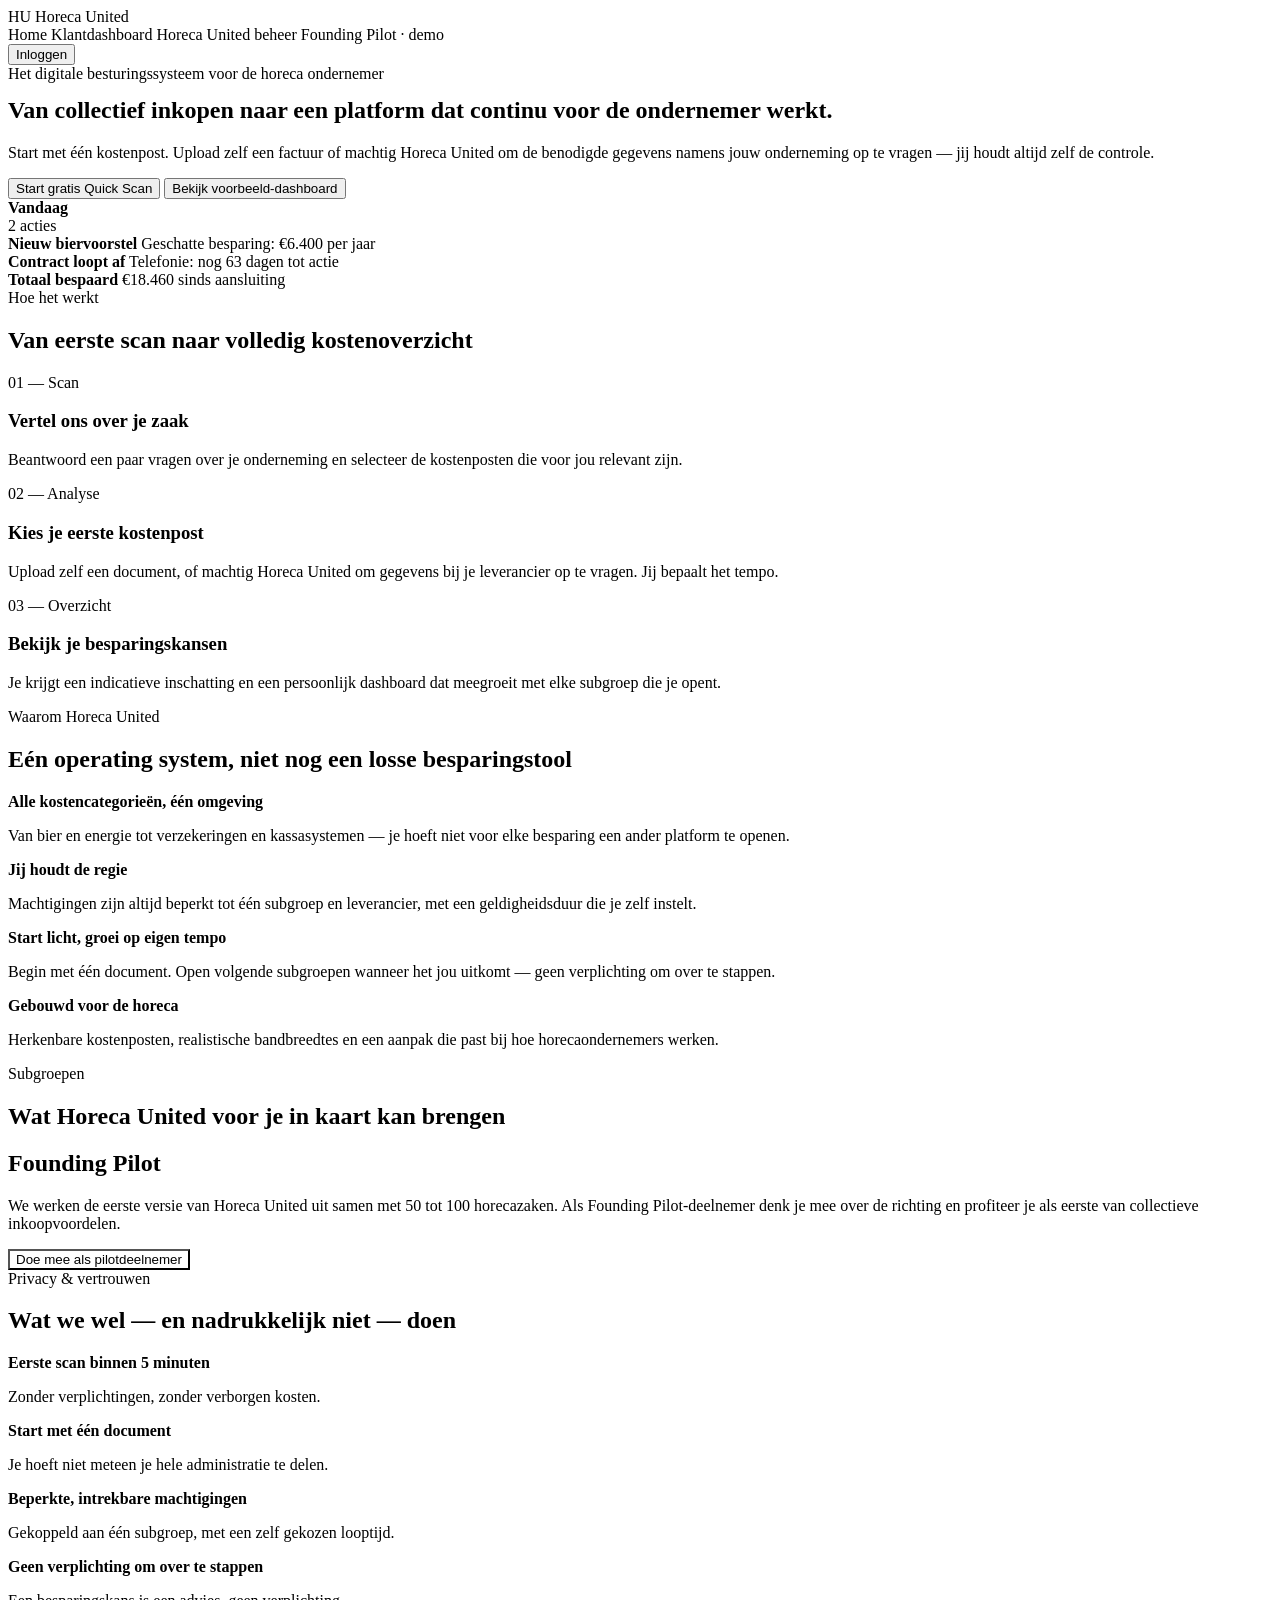
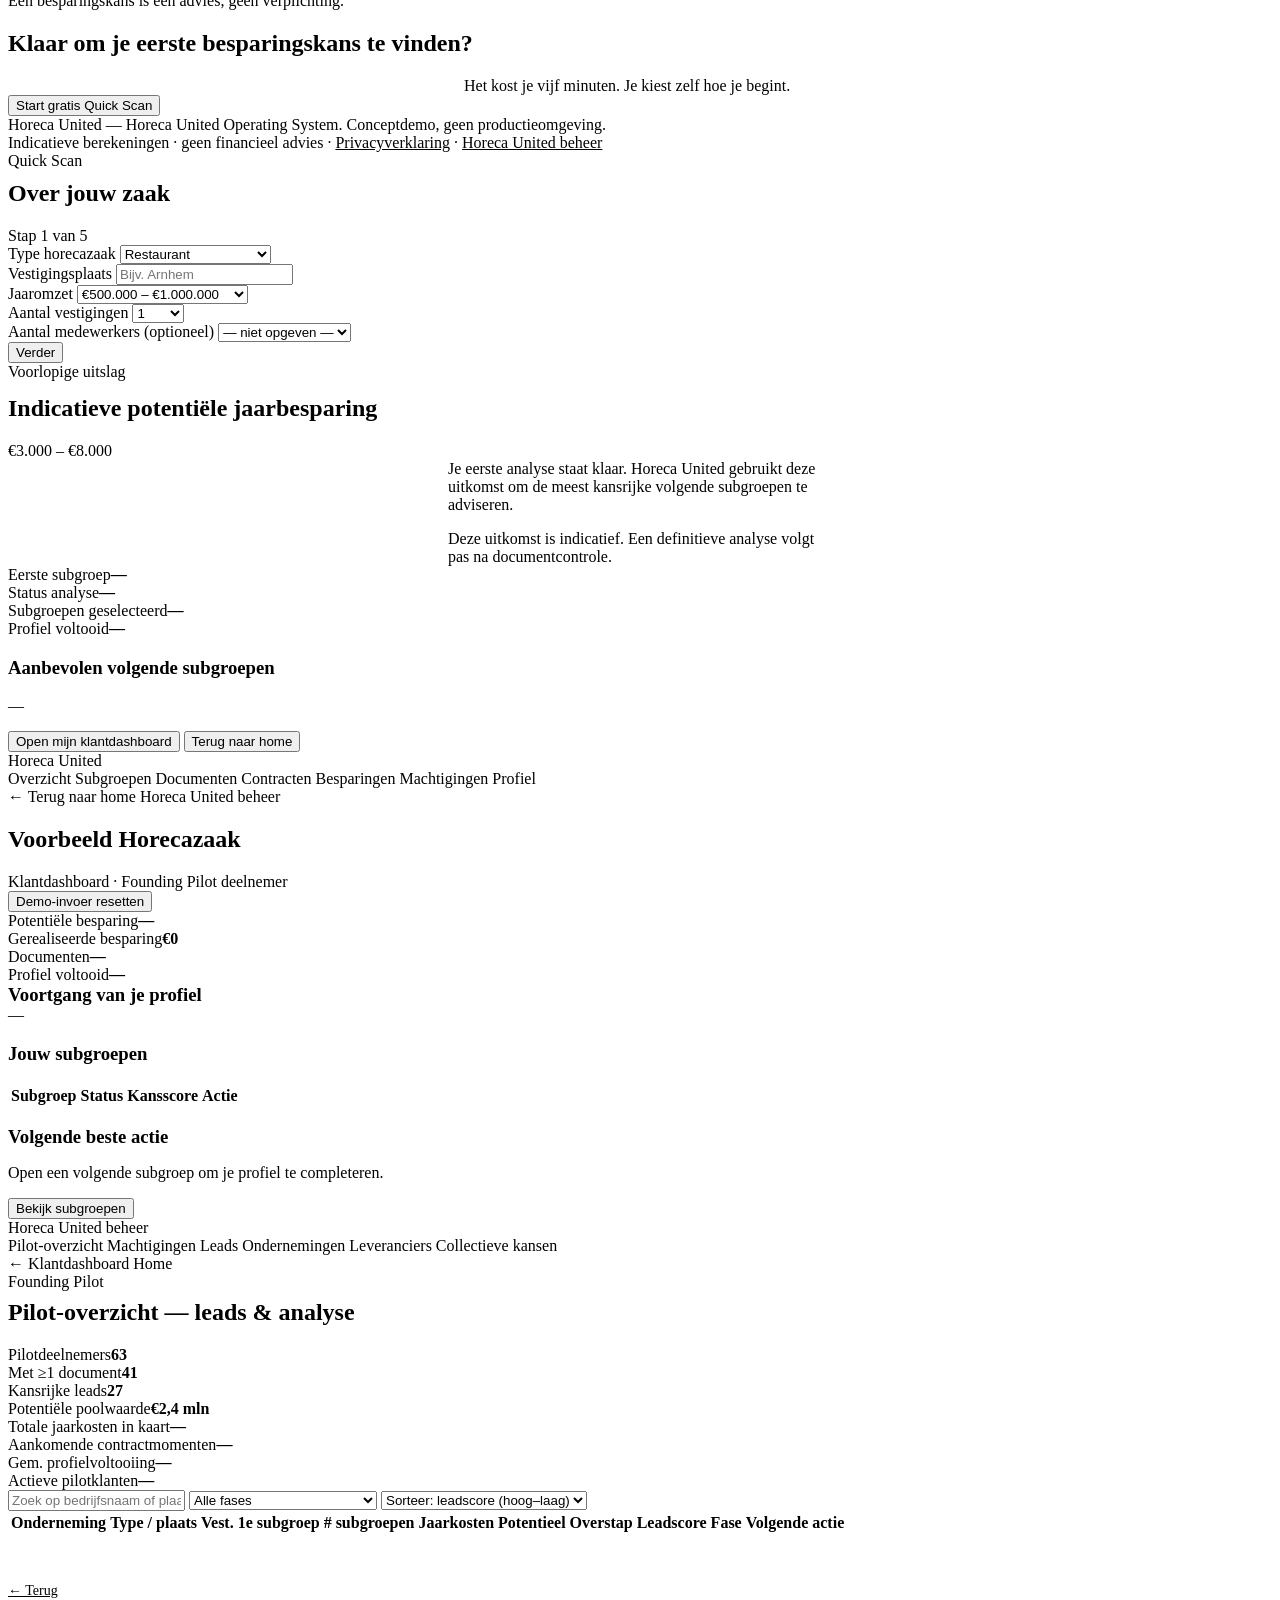
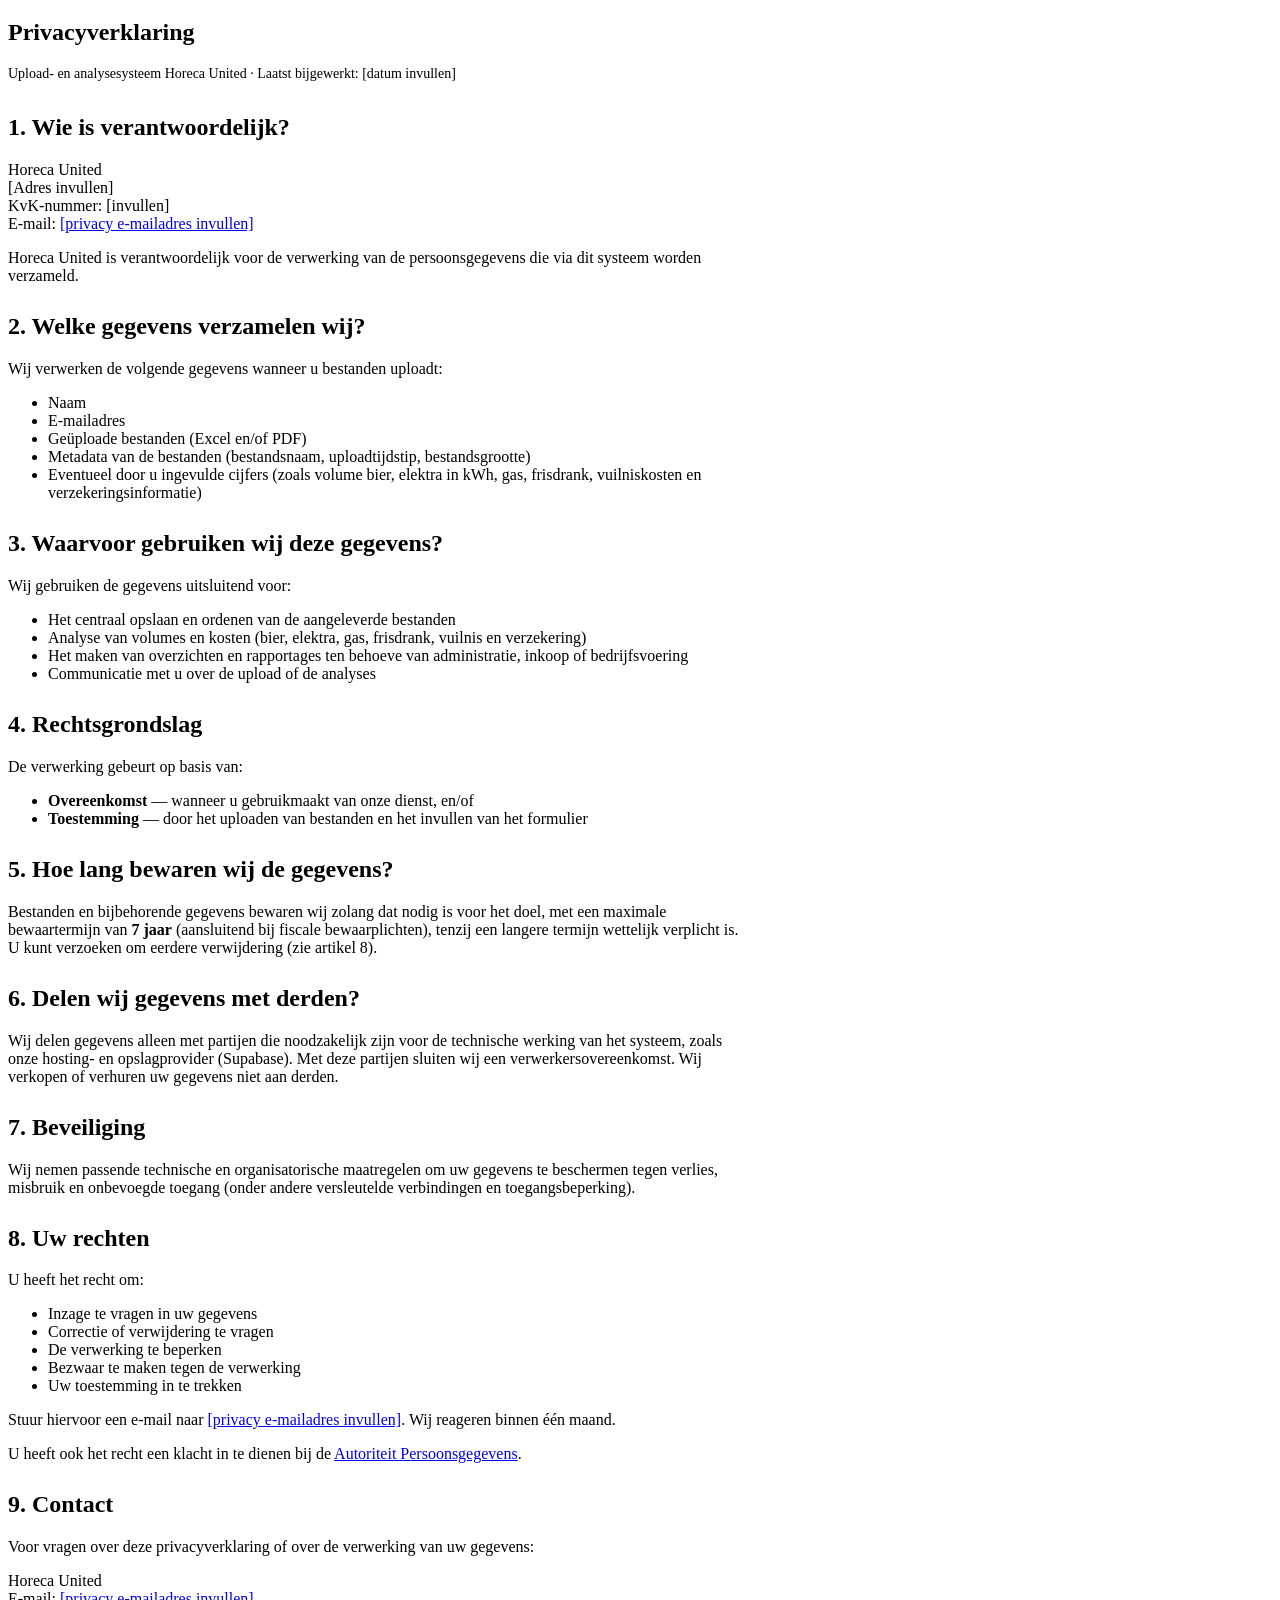
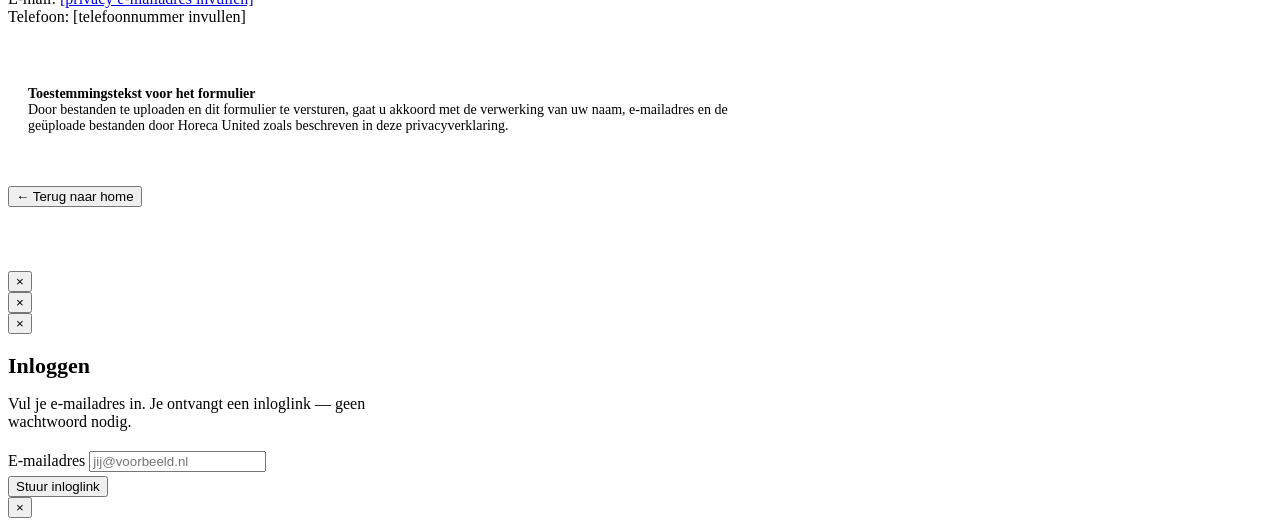
==== src/body.html @ 0792ae46 "Add price-per-unit comparison in Besparingen tab - New 'Prijs per eenheid' card showing €/m³ gas, €/" ====
</head>
<body>

<div class="shell">
  <div class="topbar">
    <div class="logo"><span class="mark">HU</span> Horeca United</div>
    <div class="topbar-links">
      <a onclick="Router.go('landing')">Home</a>
      <a onclick="Router.go('dashboard')">Klantdashboard</a>
      <a onclick="Router.go('admin')">Horeca United beheer</a>
      <span class="pill">Founding Pilot · demo</span>
      <span id="topbarAuth" style="display:flex;align-items:center;gap:8px">
        <button class="btn btn-ghost btn-sm" onclick="AuthUI.openLogin()">Inloggen</button>
      </span>
    </div>
  </div>
</div>

<!-- ============ LANDING ============ -->
<section id="screen-landing" class="screen active">
  <div class="shell">
    <div class="hero">
      <div class="panel hero-main">
        <span class="pill">Het digitale besturingssysteem voor de horeca ondernemer</span>
        <h1 style="margin-top:14px">Van collectief inkopen naar een platform dat continu voor de ondernemer werkt.</h1>
        <p>Start met één kostenpost. Upload zelf een factuur of machtig Horeca United om de benodigde gegevens namens jouw onderneming op te vragen — jij houdt altijd zelf de controle.</p>
        <div class="actions">
          <button class="btn btn-primary" onclick="QuickScan.start()">Start gratis Quick Scan</button>
          <button class="btn btn-ghost" onclick="Dashboard.open()">Bekijk voorbeeld-dashboard</button>
        </div>
      </div>
      <div class="panel hero-side">
        <div class="today-head">
          <h3 style="margin:0;font-size:16px">Vandaag</h3>
          <span class="today-badge">2 acties</span>
        </div>
        <div class="today-card today-card--green">
          <strong>Nieuw biervoorstel</strong>
          <span>Geschatte besparing: €6.400 per jaar</span>
        </div>
        <div class="today-card today-card--yellow">
          <strong>Contract loopt af</strong>
          <span>Telefonie: nog 63 dagen tot actie</span>
        </div>
        <div class="today-card today-card--brand">
          <strong>Totaal bespaard</strong>
          <span>€18.460 sinds aansluiting</span>
        </div>
      </div>
    </div>
  </div>

  <div class="section">
    <div class="shell">
      <div class="section-head">
        <span class="eyebrow">Hoe het werkt</span>
        <h2>Van eerste scan naar volledig kostenoverzicht</h2>
      </div>
      <div class="steps3">
        <div class="panel step-card"><div class="step-num">01 — Scan</div><h3>Vertel ons over je zaak</h3><p>Beantwoord een paar vragen over je onderneming en selecteer de kostenposten die voor jou relevant zijn.</p></div>
        <div class="panel step-card"><div class="step-num">02 — Analyse</div><h3>Kies je eerste kostenpost</h3><p>Upload zelf een document, of machtig Horeca United om gegevens bij je leverancier op te vragen. Jij bepaalt het tempo.</p></div>
        <div class="panel step-card"><div class="step-num">03 — Overzicht</div><h3>Bekijk je besparingskansen</h3><p>Je krijgt een indicatieve inschatting en een persoonlijk dashboard dat meegroeit met elke subgroep die je opent.</p></div>
      </div>
    </div>
  </div>

  <div class="section" style="padding-top:0">
    <div class="shell">
      <div class="section-head">
        <span class="eyebrow">Waarom Horeca United</span>
        <h2>Eén operating system, niet nog een losse besparingstool</h2>
      </div>
      <div class="benefits">
        <div class="panel benefit"><div class="dot"></div><div><strong>Alle kostencategorieën, één omgeving</strong><p>Van bier en energie tot verzekeringen en kassasystemen — je hoeft niet voor elke besparing een ander platform te openen.</p></div></div>
        <div class="panel benefit"><div class="dot"></div><div><strong>Jij houdt de regie</strong><p>Machtigingen zijn altijd beperkt tot één subgroep en leverancier, met een geldigheidsduur die je zelf instelt.</p></div></div>
        <div class="panel benefit"><div class="dot"></div><div><strong>Start licht, groei op eigen tempo</strong><p>Begin met één document. Open volgende subgroepen wanneer het jou uitkomt — geen verplichting om over te stappen.</p></div></div>
        <div class="panel benefit"><div class="dot"></div><div><strong>Gebouwd voor de horeca</strong><p>Herkenbare kostenposten, realistische bandbreedtes en een aanpak die past bij hoe horecaondernemers werken.</p></div></div>
      </div>
    </div>
  </div>

  <div class="section" style="padding-top:0">
    <div class="shell">
      <div class="section-head">
        <span class="eyebrow">Subgroepen</span>
        <h2>Wat Horeca United voor je in kaart kan brengen</h2>
      </div>
      <div class="subgroup-groups" id="subgroupOverview"></div>
    </div>
  </div>

  <div class="section" style="padding-top:0">
    <div class="shell">
      <div class="pilot-banner">
        <div>
          <h2>Founding Pilot</h2>
          <p>We werken de eerste versie van Horeca United uit samen met 50 tot 100 horecazaken. Als Founding Pilot-deelnemer denk je mee over de richting en profiteer je als eerste van collectieve inkoopvoordelen.</p>
        </div>
        <button class="btn btn-secondary" style="background:#fff" onclick="QuickScan.start()">Doe mee als pilotdeelnemer</button>
      </div>
    </div>
  </div>

  <div class="section" style="padding-top:0">
    <div class="shell">
      <div class="section-head">
        <span class="eyebrow">Privacy &amp; vertrouwen</span>
        <h2>Wat we wel — en nadrukkelijk niet — doen</h2>
      </div>
      <div class="trust-row">
        <div class="panel trust-item"><strong>Eerste scan binnen 5 minuten</strong><p>Zonder verplichtingen, zonder verborgen kosten.</p></div>
        <div class="panel trust-item"><strong>Start met één document</strong><p>Je hoeft niet meteen je hele administratie te delen.</p></div>
        <div class="panel trust-item"><strong>Beperkte, intrekbare machtigingen</strong><p>Gekoppeld aan één subgroep, met een zelf gekozen looptijd.</p></div>
        <div class="panel trust-item"><strong>Geen verplichting om over te stappen</strong><p>Een besparingskans is een advies, geen verplichting.</p></div>
      </div>
    </div>
  </div>

  <div class="cta-final shell">
    <h2>Klaar om je eerste besparingskans te vinden?</h2>
    <p style="max-width:44ch;margin:8px auto 0">Het kost je vijf minuten. Je kiest zelf hoe je begint.</p>
    <div class="actions" style="justify-content:center">
      <button class="btn btn-primary" onclick="QuickScan.start()">Start gratis Quick Scan</button>
    </div>
  </div>

  <div class="shell footer">
    <div>Horeca United — Horeca United Operating System. Conceptdemo, geen productieomgeving.</div>
    <div>Indicatieve berekeningen · geen financieel advies · <a onclick="Router.go('privacy')" style="text-decoration:underline;cursor:pointer">Privacyverklaring</a> · <a onclick="AdminApp.open()" style="text-decoration:underline;cursor:pointer">Horeca United beheer</a></div>
  </div>
</section>

<!-- ============ QUICK SCAN ============ -->
<section id="screen-scan" class="screen">
  <div class="shell">
    <div class="wizard">
      <div class="top-actions">
        <div>
          <span class="pill">Quick Scan</span>
          <h2 id="scanStepTitle" style="margin-top:10px">Over jouw zaak</h2>
        </div>
        <div class="step-count">Stap <span id="scanStepNr">1</span> van 5</div>
      </div>
      <div class="progress"><div id="scanProgressBar" style="width:20%"></div></div>

      <!-- STEP 1 -->
      <div id="scanStep1" class="card scan-step">
        <div class="grid2">
          <div class="field">
            <label for="f_businessType">Type horecazaak</label>
            <select id="f_businessType">
              <option>Restaurant</option><option>Café</option><option>Hotel</option><option>Lunchroom</option>
              <option>Cafetaria / fastservice</option><option>Eventlocatie</option><option>Catering</option><option>Overig</option>
            </select>
          </div>
          <div class="field">
            <label for="f_city">Vestigingsplaats</label>
            <input type="text" id="f_city" placeholder="Bijv. Arnhem">
            <div class="error-text" id="err_city" style="display:none">Vul een vestigingsplaats in.</div>
          </div>
          <div class="field">
            <label for="f_turnover">Jaaromzet</label>
            <select id="f_turnover">
              <option>&lt; €250.000</option><option>€250.000 – €500.000</option><option selected>€500.000 – €1.000.000</option>
              <option>€1.000.000 – €2.500.000</option><option>&gt; €2.500.000</option>
            </select>
          </div>
          <div class="field">
            <label for="f_locations">Aantal vestigingen</label>
            <select id="f_locations"><option>1</option><option>2</option><option>3 – 5</option><option>6+</option></select>
          </div>
          <div class="field">
            <label for="f_employees">Aantal medewerkers <span class="hint">(optioneel)</span></label>
            <select id="f_employees"><option value="">— niet opgeven —</option><option>1 – 5</option><option>6 – 15</option><option>16 – 40</option><option>40+</option></select>
          </div>
        </div>
        <div class="actions"><button class="btn btn-primary" onclick="QuickScan.next()">Verder</button></div>
      </div>

      <!-- STEP 2 -->
      <div id="scanStep2" class="card scan-step" style="display:none">
        <p>Selecteer de kostenposten die voor jouw bedrijf relevant zijn. Je hoeft nu nog geen details in te vullen.</p>
        <div id="subgroupChoices"></div>
        <div class="error-text" id="err_subgroups" style="display:none">Selecteer minimaal één subgroep.</div>
        <div class="actions">
          <button class="btn btn-ghost" onclick="QuickScan.prev()">Terug</button>
          <button class="btn btn-primary" onclick="QuickScan.next()">Verder</button>
        </div>
      </div>

      <!-- STEP 3 -->
      <div id="scanStep3" class="card scan-step" style="display:none">
        <div class="field">
          <label for="f_primarySubgroup">Kies je eerste analyse</label>
          <span class="hint">Dit is de subgroep waar we direct mee aan de slag gaan.</span>
          <select id="f_primarySubgroup" style="margin-top:6px"></select>
        </div>
        <div class="grid2">
          <div class="field">
            <label for="f_supplier">Huidige leverancier</label>
            <input type="text" id="f_supplier" placeholder="Bijv. Regionale drankenhandel">
          </div>
          <div class="field">
            <label for="f_annualSpend">Geschatte jaarlijkse kosten</label>
            <select id="f_annualSpend">
              <option value="4000">&lt; €5.000</option>
              <option value="9000" selected>€5.000 – €15.000</option>
              <option value="22000">€15.000 – €30.000</option>
              <option value="45000">€30.000 – €60.000</option>
              <option value="80000">&gt; €60.000</option>
            </select>
          </div>
          <div class="field">
            <label for="f_contractStatus">Contractstatus</label>
            <select id="f_contractStatus"><option>Actief contract</option><option>Geen vast contract</option><option>Onbekend</option></select>
          </div>
          <div class="field">
            <label for="f_contractEnd">Looptijd / vermoedelijke einddatum</label>
            <input type="text" id="f_contractEnd" placeholder="Bijv. december 2026">
          </div>
        </div>
        <div class="field">
          <label>Bereidheid om over te stappen bij aantoonbaar voordeel</label>
          <div class="choices" id="switchWillingness" style="grid-template-columns:repeat(3,1fr)">
            <div class="tile" data-val="ja"><span class="box"></span> Ja</div>
            <div class="tile" data-val="misschien"><span class="box"></span> Misschien, bij duidelijk voordeel</div>
            <div class="tile" data-val="nee"><span class="box"></span> Nee, alleen benchmarken</div>
          </div>
        </div>
        <div class="actions">
          <button class="btn btn-ghost" onclick="QuickScan.prev()">Terug</button>
          <button class="btn btn-primary" onclick="QuickScan.next()">Verder</button>
        </div>
      </div>

      <!-- STEP 4 -->
      <div id="scanStep4" class="card scan-step" style="display:none">
        <p>Kies hoe je de gegevens voor je eerste analyse aanlevert.</p>
        <div class="method-choices">
          <div class="method-card" data-method="upload" onclick="QuickScan.selectMethod('upload')"><strong>Zelf uploaden</strong><p>Factuur, contract, jaarafrekening of offerte.</p></div>
          <div class="method-card" data-method="request" onclick="QuickScan.selectMethod('request')"><strong>Horeca United vraagt gegevens op</strong><p>Via een beperkte, intrekbare machtiging.</p></div>
          <div class="method-card" data-method="later" onclick="QuickScan.selectMethod('later')"><strong>Later aanleveren</strong><p>Rond de scan nu af, upload later in je dashboard.</p></div>
        </div>

        <div id="methodUpload" class="method-panel" style="display:none">
          <div class="grid2" style="margin-bottom:12px">
            <div class="field"><label for="u_bier">Volume bier (liter of hl)</label><input type="number" step="any" id="u_bier" placeholder="bijv. 1200"></div>
            <div class="field"><label for="u_elektra">Volume elektra (kWh)</label><input type="number" step="any" id="u_elektra" placeholder="bijv. 4500"></div>
            <div class="field"><label for="u_gas">Volume gas (m³)</label><input type="number" step="any" id="u_gas" placeholder="bijv. 800"></div>
            <div class="field"><label for="u_frisdrank">Volume frisdrank</label><input type="number" step="any" id="u_frisdrank" placeholder="bijv. 300"></div>
            <div class="field"><label for="u_vuilnis_kosten">Kosten vuilnis (€)</label><input type="number" step="any" id="u_vuilnis_kosten" placeholder="bijv. 185.50"></div>
            <div class="field"><label for="u_vuilnis_container">Type / maat container</label><input type="text" id="u_vuilnis_container" placeholder="bijv. 1100L restafval"></div>
          </div>
          <div class="field" style="margin-bottom:14px"><label for="u_verzekering">Verzekering – wat is gedekt?</label><textarea id="u_verzekering" rows="2" style="width:100%;padding:8px;border:1px solid var(--line);border-radius:6px;font-size:14px;resize:vertical" placeholder="Bijv. inventaris, bedrijfsschade, aansprakelijkheid…"></textarea></div>
          <div class="upload-box" id="uploadBox"
               onclick="document.getElementById('fileInput').click()"
               ondragover="event.preventDefault();this.classList.add('dragover')"
               ondragleave="this.classList.remove('dragover')"
               ondrop="this.classList.remove('dragover');QuickScan.handleFiles(event.dataTransfer.files)">
            <input type="file" id="fileInput" style="display:none" multiple accept=".xlsx,.xls,.pdf,.csv,.doc,.docx" onchange="QuickScan.handleFiles(this.files)">
            <div id="uploadBoxText">Sleep bestanden hierheen of klik om te selecteren<br><span class="hint">Factuur, contract, jaarafrekening of offerte (Excel, PDF, Word)</span></div>
          </div>
          <div class="upload-file-list" id="uploadFileList"></div>
        </div>

        <div id="methodRequest" class="method-panel" style="display:none">
          <div class="note" style="margin-bottom:16px">Deze machtiging geldt uitsluitend voor de geselecteerde subgroep en leverancier, alleen voor gegevens die nodig zijn voor de analyse, en voor een beperkte geldigheidsduur. Ze geeft <strong>geen</strong> toestemming om contracten op te zeggen, leveranciers te wijzigen, nieuwe contracten aan te gaan, betalingen uit te voeren of bestellingen te plaatsen. Daarvoor is later altijd een aparte opdracht of volmacht nodig.</div>
          <div class="grid2">
            <div class="field"><label for="f_signName">Naam tekenbevoegde</label><input type="text" id="f_signName"></div>
            <div class="field"><label for="f_signRole">Functie</label><input type="text" id="f_signRole" placeholder="Bijv. eigenaar"></div>
            <div class="field"><label for="f_kvk">KvK-nummer</label><input type="text" id="f_kvk" placeholder="8 cijfers"></div>
            <div class="field"><label for="f_validity">Geldigheidsduur</label><select id="f_validity"><option>30 dagen</option><option selected>60 dagen</option><option>90 dagen</option></select></div>
          </div>
          <div class="consent-row">
            <input type="checkbox" id="f_authConsent">
            <label for="f_authConsent">Ik machtig Horeca United om namens mijn onderneming gegevens op te vragen bij de hierboven genoemde leverancier, uitsluitend voor de geselecteerde subgroep en binnen de gekozen geldigheidsduur. <span class="req">verplicht</span></label>
          </div>
        </div>

        <div id="methodLater" class="method-panel" style="display:none">
          <div class="success-box">Geen probleem — je kunt de Quick Scan afronden en dit document later toevoegen via je klantdashboard.</div>
        </div>

        <div class="error-text" id="err_method" style="display:none">Kies een van de drie opties om verder te gaan.</div>
        <div class="actions">
          <button class="btn btn-ghost" onclick="QuickScan.prev()">Terug</button>
          <button class="btn btn-primary" onclick="QuickScan.next()">Verder</button>
        </div>
      </div>

      <!-- STEP 5 -->
      <div id="scanStep5" class="card scan-step" style="display:none">
        <div class="grid2">
          <div class="field"><label for="f_companyName">Bedrijfsnaam</label><input type="text" id="f_companyName" placeholder="Bijv. Restaurant Het Stadshuis"></div>
          <div class="field"><label for="f_contactPerson">Contactpersoon</label><input type="text" id="f_contactPerson"></div>
          <div class="field"><label for="f_email">E-mailadres</label><input type="email" id="f_email"></div>
          <div class="field"><label for="f_phone">Telefoonnummer</label><input type="tel" id="f_phone"></div>
        </div>
        <div class="error-text" id="err_account" style="display:none">Vul minimaal bedrijfsnaam en e-mailadres in.</div>
        <div style="margin-top:8px">
          <div class="consent-row">
            <input type="checkbox" id="f_consentPrivacy">
            <label for="f_consentPrivacy">Ik heb kennisgenomen van de <a onclick="Router.go('privacy')" style="text-decoration:underline;cursor:pointer">privacyverklaring</a>. <span class="req">verplicht</span></label>
          </div>
          <div class="consent-row">
            <input type="checkbox" id="f_consentProcessing">
            <label for="f_consentProcessing">Ik geef toestemming voor verwerking van mijn gegevens ten behoeve van de Quick Scan. <span class="req">verplicht</span></label>
          </div>
          <div class="consent-row">
            <input type="checkbox" id="f_consentMarketing">
            <label for="f_consentMarketing">Ik ontvang graag optionele marketingcommunicatie van Horeca United.</label>
          </div>
          <div class="consent-row">
            <input type="checkbox" id="f_consentBenchmark">
            <label for="f_consentBenchmark">Ik geef Horeca United toestemming om mijn geanonimiseerde gegevens te gebruiken voor benchmarks.</label>
          </div>
        </div>
        <div class="actions">
          <button class="btn btn-ghost" onclick="QuickScan.prev()">Terug</button>
          <button class="btn btn-primary" onclick="QuickScan.complete()">Bekijk mijn voorlopige uitslag</button>
        </div>
      </div>
    </div>
  </div>
</section>

<!-- ============ RESULT ============ -->
<section id="screen-result" class="screen">
  <div class="shell">
    <div class="result-wrap">
      <span class="pill">Voorlopige uitslag</span>
      <h2 style="margin-top:14px">Indicatieve potentiële jaarbesparing</h2>
      <div class="result-figure" id="resultRange">€3.000 – €8.000</div>
      <p id="resultSummary" style="max-width:48ch;margin:0 auto 6px">Je eerste analyse staat klaar. Horeca United gebruikt deze uitkomst om de meest kansrijke volgende subgroepen te adviseren.</p>
      <div class="note-strong" style="max-width:48ch;margin:16px auto 0">Deze uitkomst is indicatief. Een definitieve analyse volgt pas na documentcontrole.</div>

      <div class="result-grid">
        <div class="panel result-stat"><span>Eerste subgroep</span><strong id="resultPrimary">—</strong></div>
        <div class="panel result-stat"><span>Status analyse</span><strong id="resultStatus">—</strong></div>
        <div class="panel result-stat"><span>Subgroepen geselecteerd</span><strong id="resultCount">—</strong></div>
        <div class="panel result-stat"><span>Profiel voltooid</span><strong id="resultProfilePct">—</strong></div>
      </div>

      <div class="panel card" style="text-align:left">
        <h3>Aanbevolen volgende subgroepen</h3>
        <p id="resultRecommendations">—</p>
      </div>

      <div class="actions" style="justify-content:center">
        <button class="btn btn-primary" onclick="Dashboard.open()">Open mijn klantdashboard</button>
        <button class="btn btn-ghost" onclick="Router.go('landing')">Terug naar home</button>
      </div>
    </div>
  </div>
</section>

<!-- ============ CUSTOMER DASHBOARD ============ -->
<section id="screen-dashboard" class="screen">
  <div class="shell">
    <div class="app-layout">
      <nav class="panel side-nav">
        <div class="brand-mini">Horeca <span style="color:var(--brand2)">United</span></div>
        <a data-dash="overzicht" class="active" onclick="Dashboard.showTab('overzicht')">Overzicht</a>
        <a data-dash="subgroepen" onclick="Dashboard.showTab('subgroepen')">Subgroepen</a>
        <a data-dash="documenten" onclick="Dashboard.showTab('documenten')">Documenten</a>
        <a data-dash="contracten" onclick="Dashboard.showTab('contracten')">Contracten</a>
        <a data-dash="besparingen" onclick="Dashboard.showTab('besparingen')">Besparingen</a>
        <a data-dash="machtigingen" onclick="Dashboard.showTab('machtigingen')">Machtigingen</a>
        <a data-dash="profiel" onclick="Dashboard.showTab('profiel')">Profiel</a>
        <div class="divider"></div>
        <a onclick="Router.go('landing')">← Terug naar home</a>
        <a onclick="AdminApp.open()">Horeca United beheer</a>
      </nav>

      <div class="content-col">
        <div class="page-head">
          <div>
            <h2 id="dashCompanyName">Voorbeeld Horecazaak</h2>
            <p style="margin:0">Klantdashboard · Founding Pilot deelnemer</p>
          </div>
          <button class="btn btn-ghost btn-sm" onclick="DemoData.reset()">Demo-invoer resetten</button>
        </div>

        <!-- Demo / onboarding banner — only shown when not logged in -->
        <div id="dashDemoBanner" class="panel card" style="display:none;background:var(--warn-bg);border-color:#e9cf8c">
          <div class="nba">
            <div>
              <strong style="color:var(--warn-ink)">Je bekijkt nu voorbeelddata</strong>
              <p style="margin:4px 0 0;color:var(--warn-ink)">Log in met je e-mailadres om je eigen documenten en analysecijfers te zien, of upload direct een factuur.</p>
            </div>
            <div style="display:flex;gap:8px;flex-shrink:0;flex-wrap:wrap">
              <button class="btn btn-primary btn-sm" onclick="AuthUI.openLogin()">Inloggen</button>
              <button class="btn btn-ghost btn-sm" onclick="Dashboard.showTab('documenten')">Document uploaden</button>
            </div>
          </div>
        </div>

        <div class="stats-row">
          <div class="panel stat"><span>Potentiële besparing</span><strong class="pos" id="dashPotential">—</strong></div>
          <div class="panel stat"><span>Gerealiseerde besparing</span><strong id="dashRealized">€0</strong></div>
          <div class="panel stat"><span>Documenten</span><strong id="dashDocsCount">—</strong></div>
          <div class="panel stat"><span>Profiel voltooid</span><strong id="dashProfilePct">—</strong></div>
        </div>

        <!-- TAB: overzicht -->
        <div id="dashTab-overzicht" class="dash-tab">
          <div id="dashRealSummary" style="display:none">
            <div style="display:grid;grid-template-columns:repeat(auto-fit,minmax(160px,1fr));gap:12px;margin-bottom:16px">
              <div class="panel stat"><span>Totale uitgaven</span><strong class="pos" id="dashTotalSpend">—</strong></div>
              <div class="panel stat"><span>Categorieën geanalyseerd</span><strong id="dashCatCount">—</strong></div>
              <div class="panel stat"><span>Potentiële besparing</span><strong class="pos" id="dashPotential">—</strong></div>
              <div class="panel stat"><span>Profiel voltooid</span><strong id="dashProfilePct">—</strong></div>
            </div>
          </div>
          <div id="dashDemoSummary" style="display:none">
            <div style="display:grid;grid-template-columns:repeat(auto-fit,minmax(160px,1fr));gap:12px;margin-bottom:16px">
              <div class="panel stat"><span>Potentiële besparing</span><strong class="pos" id="dashPotentialDemo">—</strong></div>
              <div class="panel stat"><span>Profiel voltooid</span><strong id="dashProfilePctDemo">—</strong></div>
            </div>
          </div>
          <div class="panel card">
            <div class="page-head" style="margin-bottom:10px"><h3 style="margin:0">Voortgang van je profiel</h3><span id="dashProfilePct2" class="step-count">—</span></div>
            <div class="progress-mini"><div id="dashProfileBar" style="width:20%"></div></div>
          </div>
          <div class="panel card" id="dashBenchmarkCard" style="display:none">
            <h3>Jouw uitgaven vs. groepsgemiddelde</h3>
            <p style="font-size:13px;color:var(--muted)">Vergelijking op basis van geanonimiseerde data van alle Horeca United deelnemers.</p>
            <div id="dashBenchmarkChart" style="margin-top:16px"></div>
          </div>
          <div class="panel card">
            <h3>Jouw subgroepen</h3>
            <table class="table"><thead><tr><th>Subgroep</th><th>Status</th><th>Kansscore</th><th>Actie</th></tr></thead><tbody id="dashSubgroupTableShort"></tbody></table>
          </div>
          <div class="panel card nba">
            <div>
              <h3 style="margin-bottom:4px">Volgende beste actie</h3>
              <p id="dashNextAction">Open een volgende subgroep om je profiel te completeren.</p>
            </div>
            <button class="btn btn-primary" onclick="Dashboard.showTab('subgroepen')">Bekijk subgroepen</button>
          </div>
        </div>

        <!-- TAB: subgroepen -->
        <div id="dashTab-subgroepen" class="dash-tab" style="display:none">
          <div class="panel card">
            <h3>Alle subgroepen</h3>
            <table class="table"><thead><tr><th>Naam</th><th>Leverancier</th><th>Jaarkosten</th><th>Status</th><th>Kans</th><th>Contracteinde</th><th>Actie</th></tr></thead><tbody id="dashSubgroupTableFull"></tbody></table>
          </div>
        </div>

        <!-- TAB: documenten -->
        <div id="dashTab-documenten" class="dash-tab" style="display:none">
          <div class="panel card">
            <h3>Document uploaden</h3>
            <div class="grid2" style="margin-bottom:14px">
              <div class="field">
                <label for="docUploadName">Volledige naam <span class="hint">(optioneel)</span></label>
                <input type="text" id="docUploadName" placeholder="Jan de Vries">
              </div>
              <div class="field">
                <label for="docUploadEmail">E-mailadres</label>
                <input type="email" id="docUploadEmail" placeholder="jij@voorbeeld.nl">
              </div>
            </div>
            <div class="upload-box" id="docUploadBox" onclick="document.getElementById('docFileInput').click()">
              <input type="file" id="docFileInput" style="display:none" accept=".xlsx,.pdf,.xls" multiple onchange="Dashboard.stageFiles(this)">
              <div id="docUploadBoxText">Klik om bestand(en) te selecteren (factuur, contract, jaarafrekening of offerte)</div>
            </div>
            <div id="docStagingArea" style="display:none;margin-top:14px">
              <table class="table" id="docStagingTable">
                <thead><tr><th>Bestand</th><th>Subgroep <span style="font-weight:400;text-transform:none;font-family:var(--font-body)">(optioneel)</span></th></tr></thead>
                <tbody id="docStagingBody"></tbody>
              </table>
              <div class="actions" style="margin-top:12px">
                <button class="btn btn-primary" onclick="Dashboard.submitStagedFiles()">Uploaden</button>
                <button class="btn btn-ghost" onclick="Dashboard.clearStaging()">Annuleren</button>
              </div>
            </div>
            <div id="docUploadStatus" style="margin-top:10px;font-size:13px"></div>
          </div>
          <div class="panel card">
            <div style="display:flex;justify-content:space-between;align-items:center;margin-bottom:10px">
              <h3 style="margin:0">Geüploade documenten</h3>
              <span id="docsLoginNote" style="display:none;font-size:12.5px;color:var(--muted)">
                <a onclick="AuthUI.openLogin()" style="cursor:pointer;text-decoration:underline;color:var(--brand2)">Log in</a> om je eigen documenten te zien
              </span>
            </div>
            <div id="dashDocuments"></div>
          </div>
        </div>

        <!-- TAB: contracten -->
        <div id="dashTab-contracten" class="dash-tab" style="display:none">
          <div class="panel card">
            <h3>Contracten &amp; abonnementen</h3>
            <p style="font-size:13px;color:var(--muted)">Overzicht van gevonden contracten op basis van geüploade documenten.</p>
            <div id="dashContractBody"><div class="empty-state">Laden…</div></div>
          </div>
        </div>

        <!-- TAB: besparingen -->
        <div id="dashTab-besparingen" class="dash-tab" style="display:none">
          <div class="panel card">
            <h3>Uitgaven per categorie</h3>
            <p style="font-size:13px;color:var(--muted)">Totaal geanalyseerde inkoopuitgaven op basis van geüploade facturen.</p>
            <div id="dashSpendChart" style="margin-top:16px"></div>
          </div>
          <div class="panel card" id="dashUnitPriceCard" style="display:none">
            <h3>Prijs per eenheid</h3>
            <p style="font-size:13px;color:var(--muted)">Jouw inkoopprijs per eenheid vergeleken met het groepsgemiddelde van Horeca United leden.</p>
            <div id="dashUnitPriceList" style="margin-top:16px"></div>
          </div>
          <div class="panel card">
            <h3>Besparingsoverzicht</h3>
            <p>Indicatieve potentiële besparing per geanalyseerde subgroep. Definitieve bedragen volgen na documentcontrole en eventueel leveranciersvoorstel.</p>
            <table class="table"><thead><tr><th>Subgroep</th><th>Indicatieve besparing</th><th>Status</th></tr></thead><tbody id="dashSavingsTable"></tbody></table>
          </div>
        </div>

        <!-- TAB: machtigingen -->
        <div id="dashTab-machtigingen" class="dash-tab" style="display:none">
          <div class="panel card">
            <div class="page-head" style="margin-bottom:14px">
              <div>
                <h3 style="margin:0">Privacy &amp; Machtigingen</h3>
                <p style="margin:4px 0 0;font-size:13px">Beheer per databron welke gegevens Horeca United namens jou mag opvragen. Je kunt altijd intrekken.</p>
              </div>
            </div>
            <div id="authSourceGrid" class="auth-source-grid">
              <div class="empty-state">Laden…</div>
            </div>
          </div>
          <div class="panel card" id="authHistoryCard" style="display:none">
            <h3>Machtigingshistorie</h3>
            <p style="font-size:13px">Iedere handeling wordt vastgelegd. Deze lijst kan niet worden gewijzigd.</p>
            <div id="authEventList"></div>
          </div>
        </div>

        <!-- TAB: profiel -->
        <div id="dashTab-profiel" class="dash-tab" style="display:none">
          <!-- View mode -->
          <div class="panel card" id="dashProfileView">
            <div style="display:flex;justify-content:space-between;align-items:flex-start;flex-wrap:wrap;gap:12px;margin-bottom:16px">
              <div>
                <h3 style="margin:0">Bedrijfsprofiel</h3>
                <p style="margin:4px 0 0;font-size:13px;color:var(--muted)">Gegevens die zijn ingevuld tijdens de Quick Scan.</p>
              </div>
              <button class="btn btn-ghost btn-sm" id="dashProfileEditBtn" onclick="Dashboard.openProfileEdit()">Bewerken</button>
            </div>
            <div class="kv" id="dashProfileKv"></div>
          </div>
          <!-- Edit mode -->
          <div class="panel card" id="dashProfileEdit" style="display:none">
            <div style="display:flex;justify-content:space-between;align-items:flex-start;flex-wrap:wrap;gap:12px;margin-bottom:20px">
              <h3 style="margin:0">Bedrijfsprofiel bewerken</h3>
              <button class="btn btn-ghost btn-sm" onclick="Dashboard.closeProfileEdit()">Annuleren</button>
            </div>
            <div style="display:grid;grid-template-columns:1fr 1fr;gap:14px" id="dashProfileForm">
              <div class="field"><label>Bedrijfsnaam</label><input type="text" id="pf_company" placeholder="Jouw horecazaak"></div>
              <div class="field"><label>Contactpersoon</label><input type="text" id="pf_contact" placeholder="Naam"></div>
              <div class="field"><label>E-mailadres</label><input type="email" id="pf_email" disabled style="background:var(--bg);color:var(--muted)"></div>
              <div class="field"><label>Telefoon</label><input type="tel" id="pf_phone" placeholder="+31 6 ..."></div>
              <div class="field"><label>Type horecazaak</label>
                <select id="pf_type">
                  <option value="">— Kies type —</option>
                  <option>Restaurant</option><option>Café/Bar</option><option>Hotel</option>
                  <option>Fastfood/Snackbar</option><option>Catering</option><option>Overig</option>
                </select>
              </div>
              <div class="field"><label>Vestigingsplaats</label><input type="text" id="pf_city" placeholder="Stad"></div>
              <div class="field"><label>Jaaromzet</label>
                <select id="pf_turnover">
                  <option value="">— Kies range —</option>
                  <option>Minder dan € 100.000</option><option>€ 100.000 – € 250.000</option>
                  <option>€ 250.000 – € 450.000</option><option>€ 450.000 – € 750.000</option>
                  <option>€ 750.000 – € 1.500.000</option><option>Meer dan € 1.500.000</option>
                </select>
              </div>
              <div class="field"><label>Aantal vestigingen</label><input type="number" id="pf_locations" min="1" placeholder="1"></div>
              <div class="field"><label>KVK-nummer</label><input type="text" id="pf_kvk" placeholder="12345678"></div>
            </div>
            <div style="display:flex;gap:10px;margin-top:20px">
              <button class="btn btn-primary" onclick="Dashboard.saveProfile()">Opslaan</button>
              <button class="btn btn-ghost" onclick="Dashboard.closeProfileEdit()">Annuleren</button>
            </div>
            <div id="dashProfileSaveStatus" style="margin-top:10px;font-size:13px"></div>
          </div>
          <div class="panel card" id="dashProfileStats" style="display:none">
            <h3>Jouw cijfers op basis van uploads</h3>
            <div class="kv" id="dashProfileStatsKv"></div>
          </div>
        </div>

      </div>
    </div>
  </div>
</section>

<!-- ============ ADMIN ============ -->
<section id="screen-admin" class="screen">
  <div class="shell">
    <div class="app-layout">
      <nav class="panel side-nav">
        <div class="brand-mini">Horeca United <span style="color:var(--brand2)">beheer</span></div>
        <a class="active" onclick="AdminApp.showTab('leads')">Pilot-overzicht</a>
        <a onclick="AdminApp.showTab('machtigingen')">Machtigingen</a>
        <a>Leads</a>
        <a>Ondernemingen</a>
        <a>Leveranciers</a>
        <a>Collectieve kansen</a>
        <div class="divider"></div>
        <a onclick="Dashboard.open()">← Klantdashboard</a>
        <a onclick="Router.go('landing')">Home</a>
      </nav>

      <div class="content-col">
        <div class="page-head">
          <div><span class="pill">Founding Pilot</span><h2 style="margin-top:8px">Pilot-overzicht — leads &amp; analyse</h2></div>
        </div>

        <div class="stats-row">
          <div class="panel stat"><span>Pilotdeelnemers</span><strong id="admKpiParticipants">63</strong></div>
          <div class="panel stat"><span>Met ≥1 document</span><strong id="admKpiDocs">41</strong></div>
          <div class="panel stat"><span>Kansrijke leads</span><strong id="admKpiHot">27</strong></div>
          <div class="panel stat"><span>Potentiële poolwaarde</span><strong id="admKpiPool">€2,4 mln</strong></div>
        </div>
        <div class="stats-row">
          <div class="panel stat"><span>Totale jaarkosten in kaart</span><strong id="admKpiTotalCosts">—</strong></div>
          <div class="panel stat"><span>Aankomende contractmomenten</span><strong id="admKpiContracts">—</strong></div>
          <div class="panel stat"><span>Gem. profielvoltooiing</span><strong id="admKpiAvgProfile">—</strong></div>
          <div class="panel stat"><span>Actieve pilotklanten</span><strong id="admKpiActive">—</strong></div>
        </div>

        <div class="panel card">
          <div class="toolbar">
            <input type="text" id="admSearch" placeholder="Zoek op bedrijfsnaam of plaats…" oninput="AdminApp.renderLeads()">
            <select id="admFilterPhase" onchange="AdminApp.renderLeads()">
              <option value="">Alle fases</option>
              <option>Quick Scan gestart</option><option>Nieuwe lead</option><option>Actieve pilotklant</option>
              <option>Kansrijke lead</option><option>Multi-subgroepklant</option><option>Conversieklaar</option><option>Actieve Horeca United-klant</option>
            </select>
            <select id="admSort" onchange="AdminApp.renderLeads()">
              <option value="score_desc">Sorteer: leadscore (hoog–laag)</option>
              <option value="potential_desc">Sorteer: potentieel (hoog–laag)</option>
              <option value="name_asc">Sorteer: bedrijfsnaam (A–Z)</option>
            </select>
          </div>
          <table class="table">
            <thead><tr>
              <th>Onderneming</th><th>Type / plaats</th><th>Vest.</th><th>1e subgroep</th><th># subgroepen</th>
              <th>Jaarkosten</th><th>Potentieel</th><th>Overstap</th><th>Leadscore</th><th>Fase</th><th>Volgende actie</th>
            </tr></thead>
            <tbody id="admLeadTable"></tbody>
          </table>
          <div id="admEmpty" class="empty-state" style="display:none">Geen ondernemingen gevonden voor deze filters.</div>
        </div>

        <!-- ADMIN TAB: machtigingen -->
        <div id="admTab-machtigingen" style="display:none">
          <div class="panel card">
            <div class="page-head" style="margin-bottom:14px">
              <div>
                <h3 style="margin:0">Machtigingenoverzicht</h3>
                <p style="margin:4px 0 0;font-size:13px">Alleen inzien — een medewerker kan geen machtiging namens een klant activeren.</p>
              </div>
              <button class="btn btn-ghost btn-sm" onclick="AdminApp.loadAuthorizationsTab()">Verversen</button>
            </div>
            <div id="admAuthContent"><div class="empty-state">Laden…</div></div>
          </div>
        </div>

      </div>
    </div>
  </div>
</section>

<!-- ============ PRIVACY ============ -->
<section id="screen-privacy" class="screen">
  <div class="shell" style="max-width:740px;padding-top:48px;padding-bottom:64px">
    <a onclick="history.back()" style="text-decoration:underline;cursor:pointer;color:var(--muted);font-size:14px">← Terug</a>
    <h1 style="margin-top:20px;font-family:'Fraunces',serif">Privacyverklaring</h1>
    <p style="color:var(--muted);font-size:14px">Upload- en analysesysteem Horeca United · Laatst bijgewerkt: [datum invullen]</p>

    <h2 style="margin-top:32px">1. Wie is verantwoordelijk?</h2>
    <p>Horeca United<br>
    [Adres invullen]<br>
    KvK-nummer: [invullen]<br>
    E-mail: <a href="mailto:[privacy e-mailadres invullen]">[privacy e-mailadres invullen]</a></p>
    <p>Horeca United is verantwoordelijk voor de verwerking van de persoonsgegevens die via dit systeem worden verzameld.</p>

    <h2 style="margin-top:28px">2. Welke gegevens verzamelen wij?</h2>
    <p>Wij verwerken de volgende gegevens wanneer u bestanden uploadt:</p>
    <ul>
      <li>Naam</li>
      <li>E-mailadres</li>
      <li>Geüploade bestanden (Excel en/of PDF)</li>
      <li>Metadata van de bestanden (bestandsnaam, uploadtijdstip, bestandsgrootte)</li>
      <li>Eventueel door u ingevulde cijfers (zoals volume bier, elektra in kWh, gas, frisdrank, vuilniskosten en verzekeringsinformatie)</li>
    </ul>

    <h2 style="margin-top:28px">3. Waarvoor gebruiken wij deze gegevens?</h2>
    <p>Wij gebruiken de gegevens uitsluitend voor:</p>
    <ul>
      <li>Het centraal opslaan en ordenen van de aangeleverde bestanden</li>
      <li>Analyse van volumes en kosten (bier, elektra, gas, frisdrank, vuilnis en verzekering)</li>
      <li>Het maken van overzichten en rapportages ten behoeve van administratie, inkoop of bedrijfsvoering</li>
      <li>Communicatie met u over de upload of de analyses</li>
    </ul>

    <h2 style="margin-top:28px">4. Rechtsgrondslag</h2>
    <p>De verwerking gebeurt op basis van:</p>
    <ul>
      <li><strong>Overeenkomst</strong> — wanneer u gebruikmaakt van onze dienst, en/of</li>
      <li><strong>Toestemming</strong> — door het uploaden van bestanden en het invullen van het formulier</li>
    </ul>

    <h2 style="margin-top:28px">5. Hoe lang bewaren wij de gegevens?</h2>
    <p>Bestanden en bijbehorende gegevens bewaren wij zolang dat nodig is voor het doel, met een maximale bewaartermijn van <strong>7 jaar</strong> (aansluitend bij fiscale bewaarplichten), tenzij een langere termijn wettelijk verplicht is. U kunt verzoeken om eerdere verwijdering (zie artikel 8).</p>

    <h2 style="margin-top:28px">6. Delen wij gegevens met derden?</h2>
    <p>Wij delen gegevens alleen met partijen die noodzakelijk zijn voor de technische werking van het systeem, zoals onze hosting- en opslagprovider (Supabase). Met deze partijen sluiten wij een verwerkersovereenkomst. Wij verkopen of verhuren uw gegevens niet aan derden.</p>

    <h2 style="margin-top:28px">7. Beveiliging</h2>
    <p>Wij nemen passende technische en organisatorische maatregelen om uw gegevens te beschermen tegen verlies, misbruik en onbevoegde toegang (onder andere versleutelde verbindingen en toegangsbeperking).</p>

    <h2 style="margin-top:28px">8. Uw rechten</h2>
    <p>U heeft het recht om:</p>
    <ul>
      <li>Inzage te vragen in uw gegevens</li>
      <li>Correctie of verwijdering te vragen</li>
      <li>De verwerking te beperken</li>
      <li>Bezwaar te maken tegen de verwerking</li>
      <li>Uw toestemming in te trekken</li>
    </ul>
    <p>Stuur hiervoor een e-mail naar <a href="mailto:[privacy e-mailadres invullen]">[privacy e-mailadres invullen]</a>. Wij reageren binnen één maand.</p>
    <p>U heeft ook het recht een klacht in te dienen bij de <a href="https://www.autoriteitpersoonsgegevens.nl" target="_blank" rel="noopener">Autoriteit Persoonsgegevens</a>.</p>

    <h2 style="margin-top:28px">9. Contact</h2>
    <p>Voor vragen over deze privacyverklaring of over de verwerking van uw gegevens:</p>
    <p>Horeca United<br>
    E-mail: <a href="mailto:[privacy e-mailadres invullen]">[privacy e-mailadres invullen]</a><br>
    Telefoon: [telefoonnummer invullen]</p>

    <div style="margin-top:40px;padding:20px;background:var(--bg);border:1px solid var(--line);border-radius:var(--r);font-size:14px;color:var(--muted)">
      <strong style="color:var(--ink)">Toestemmingstekst voor het formulier</strong><br>
      Door bestanden te uploaden en dit formulier te versturen, gaat u akkoord met de verwerking van uw naam, e-mailadres en de geüploade bestanden door Horeca United zoals beschreven in deze privacyverklaring.
    </div>

    <div style="margin-top:32px">
      <button class="btn btn-ghost" onclick="Router.go('landing')">← Terug naar home</button>
    </div>
  </div>
</section>

<!-- ============ MODAL: machtiging verlenen ============ -->
<div class="modal-overlay" id="authGrantModal">
  <div class="modal" style="max-width:560px">
    <button class="modal-close" onclick="AuthModule.closeGrant()">&times;</button>
    <div id="authGrantContent"></div>
  </div>
</div>

<!-- ============ MODAL: machtiging intrekken ============ -->
<div class="modal-overlay" id="authRevokeModal">
  <div class="modal" style="max-width:440px">
    <button class="modal-close" onclick="AuthModule.closeRevoke()">&times;</button>
    <div id="authRevokeContent"></div>
  </div>
</div>

<!-- ============ MODAL: login ============ -->
<div class="modal-overlay" id="loginModal">
  <div class="modal" style="max-width:420px">
    <button class="modal-close" onclick="AuthUI.closeLogin()">&times;</button>
    <h2 style="font-size:22px;margin-bottom:6px">Inloggen</h2>
    <p style="margin-bottom:20px">Vul je e-mailadres in. Je ontvangt een inloglink — geen wachtwoord nodig.</p>
    <div id="loginForm">
      <div class="field">
        <label for="loginEmail">E-mailadres</label>
        <input type="email" id="loginEmail" placeholder="jij@voorbeeld.nl" autocomplete="email">
        <div class="error-text" id="loginError" style="display:none"></div>
      </div>
      <button class="btn btn-primary btn-block" onclick="AuthUI.sendMagicLink()" style="margin-top:4px">Stuur inloglink</button>
    </div>
    <div id="loginSent" style="display:none">
      <div class="success-box">
        <strong>Controleer je e-mail</strong><br>
        We hebben een inloglink gestuurd naar <span id="loginSentEmail"></span>. Klik op de link om in te loggen.
      </div>
      <p style="margin-top:14px;font-size:13px">Geen e-mail ontvangen? Controleer je spam of <a onclick="AuthUI.resetLoginForm()" style="cursor:pointer;text-decoration:underline">probeer opnieuw</a>.</p>
    </div>
  </div>
</div>

<!-- ============ MODAL: business detail ============ -->
<div class="modal-overlay" id="detailModal">
  <div class="modal">
    <button class="modal-close" onclick="AdminApp.closeDetail()">&times;</button>
    <div id="detailModalContent"></div>
  </div>
</div>
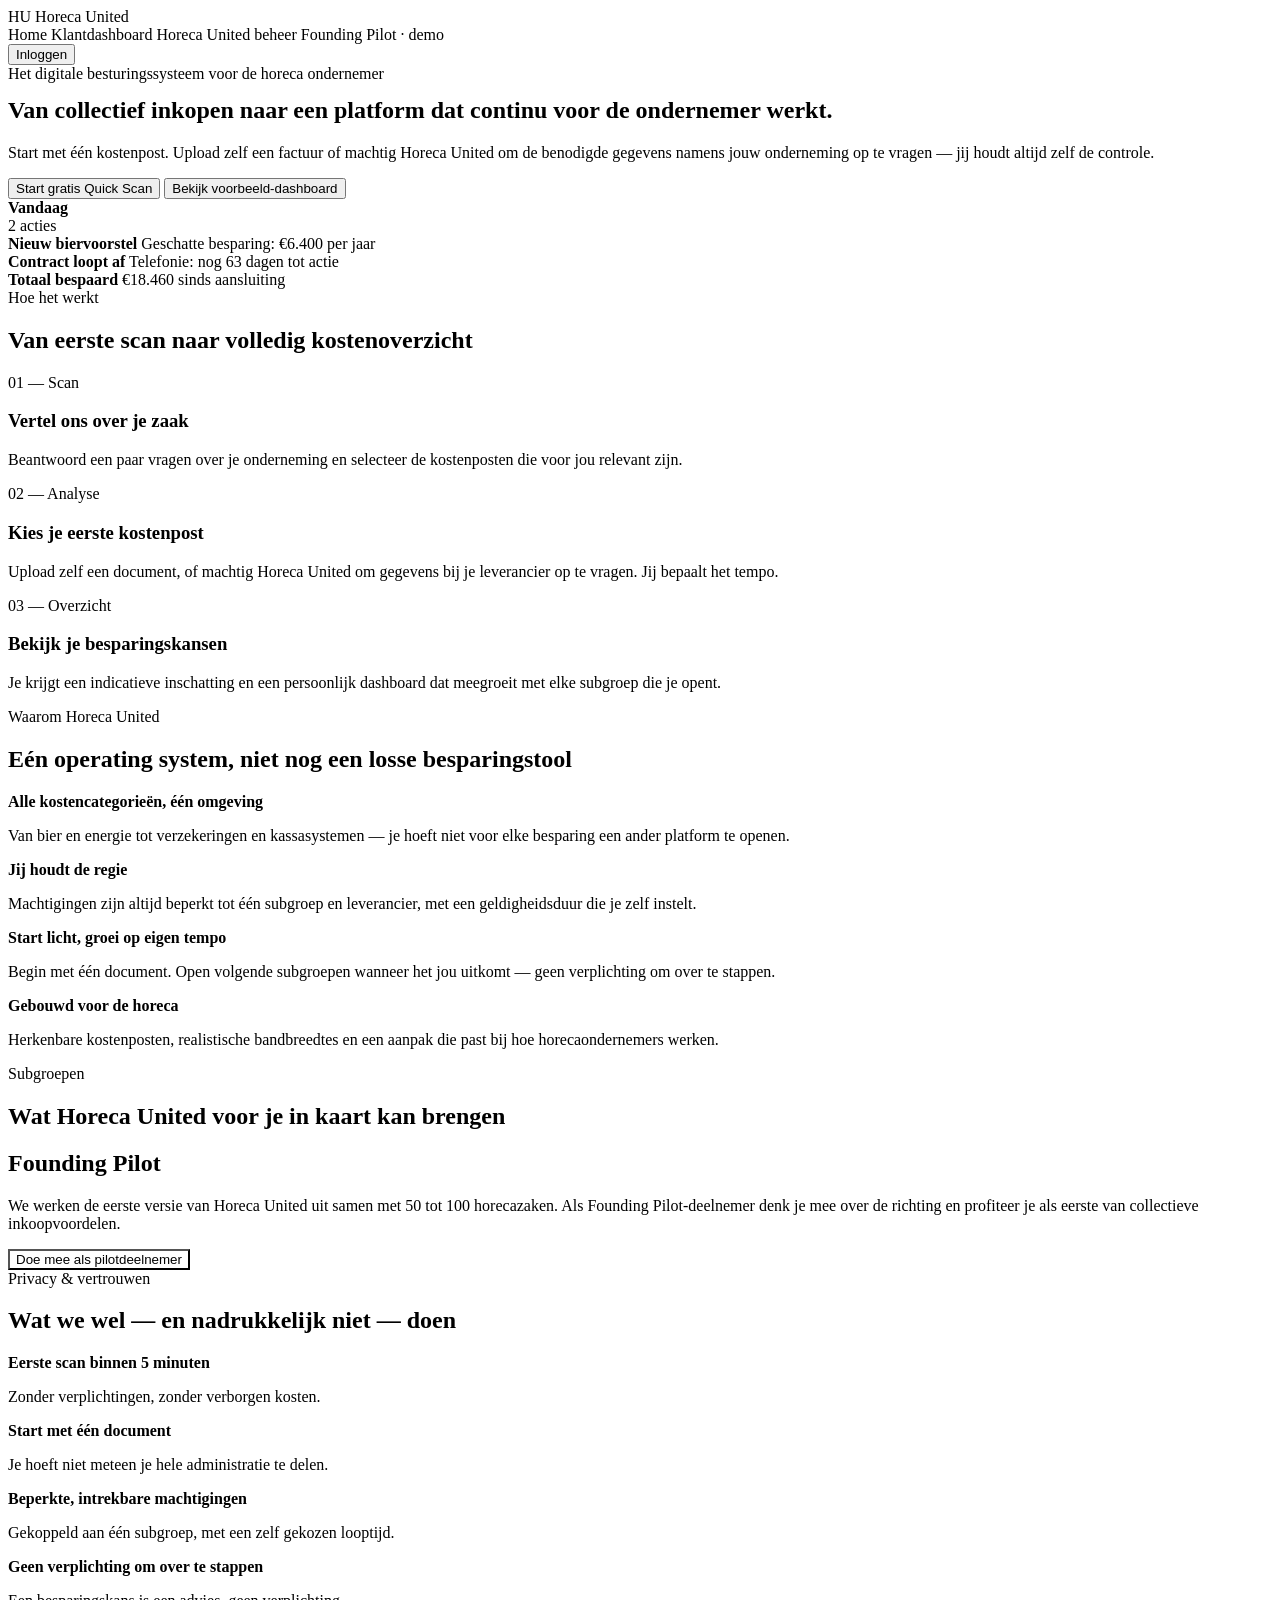
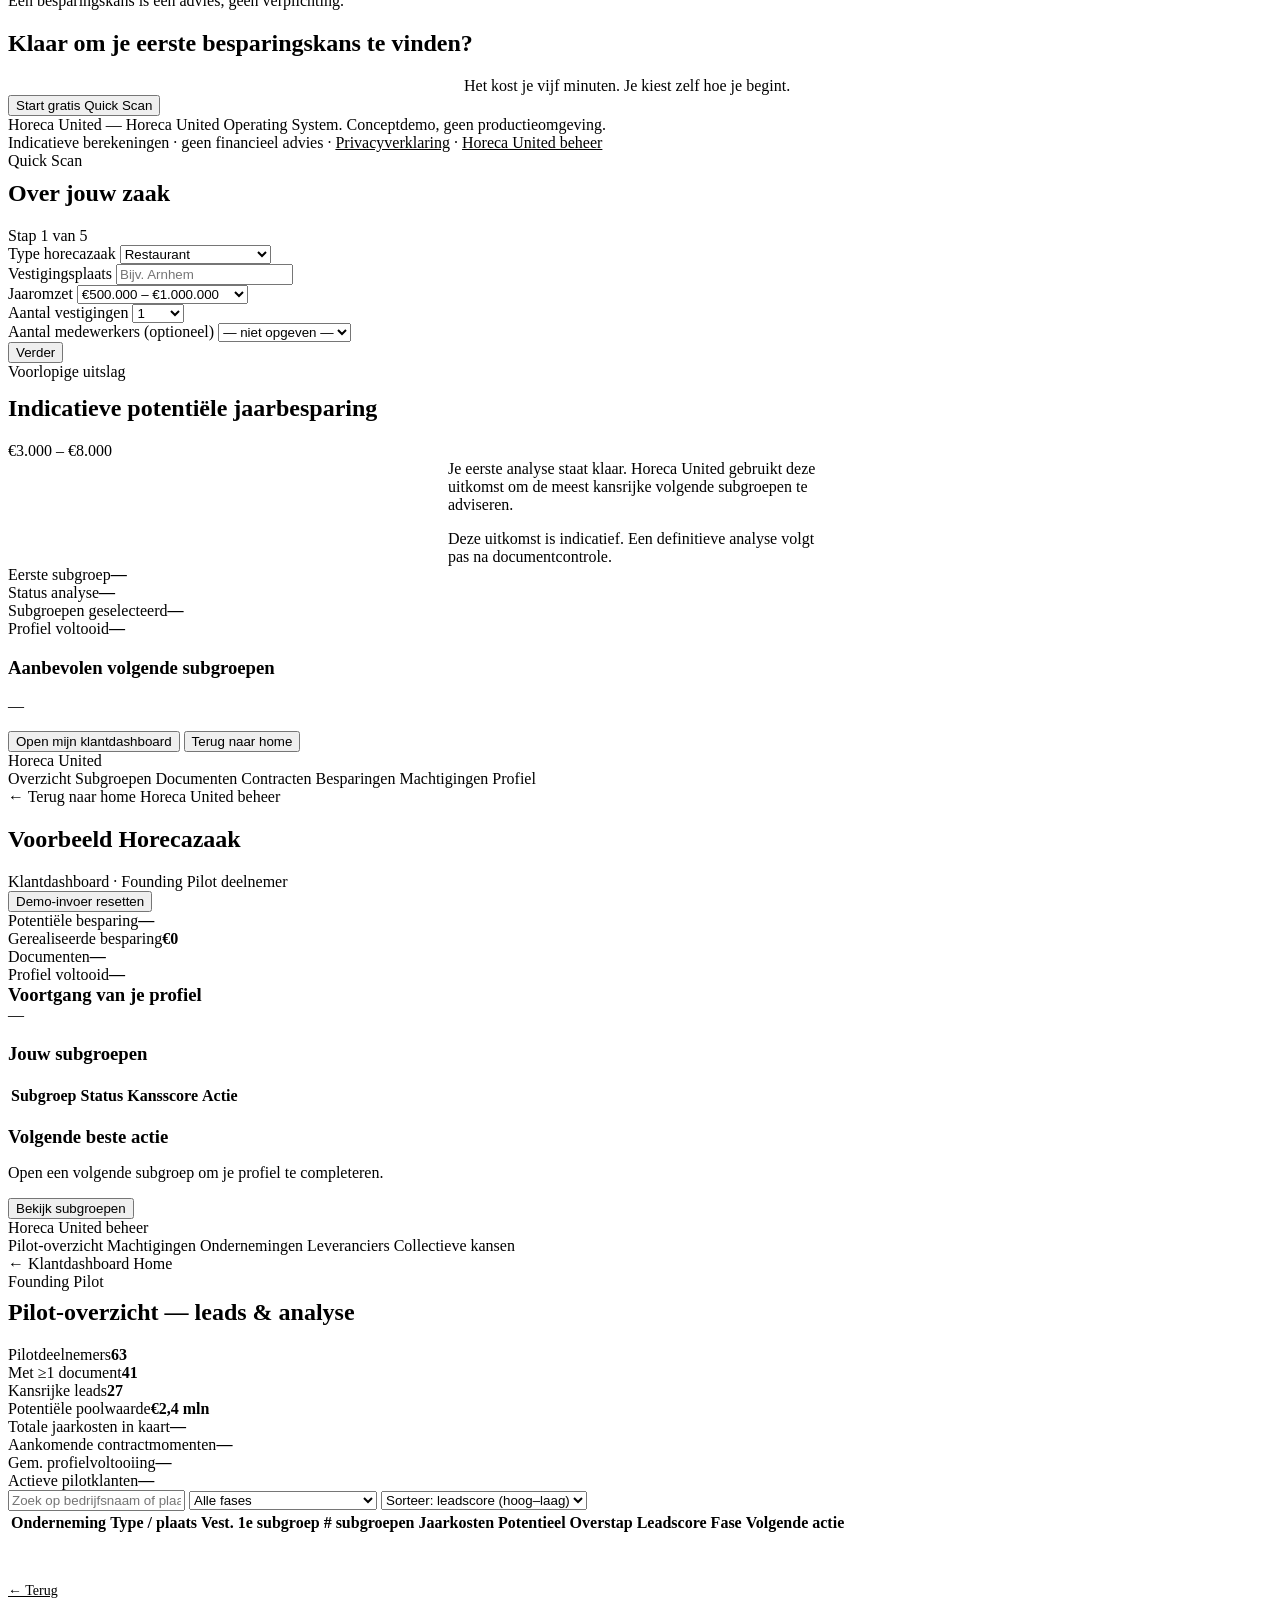
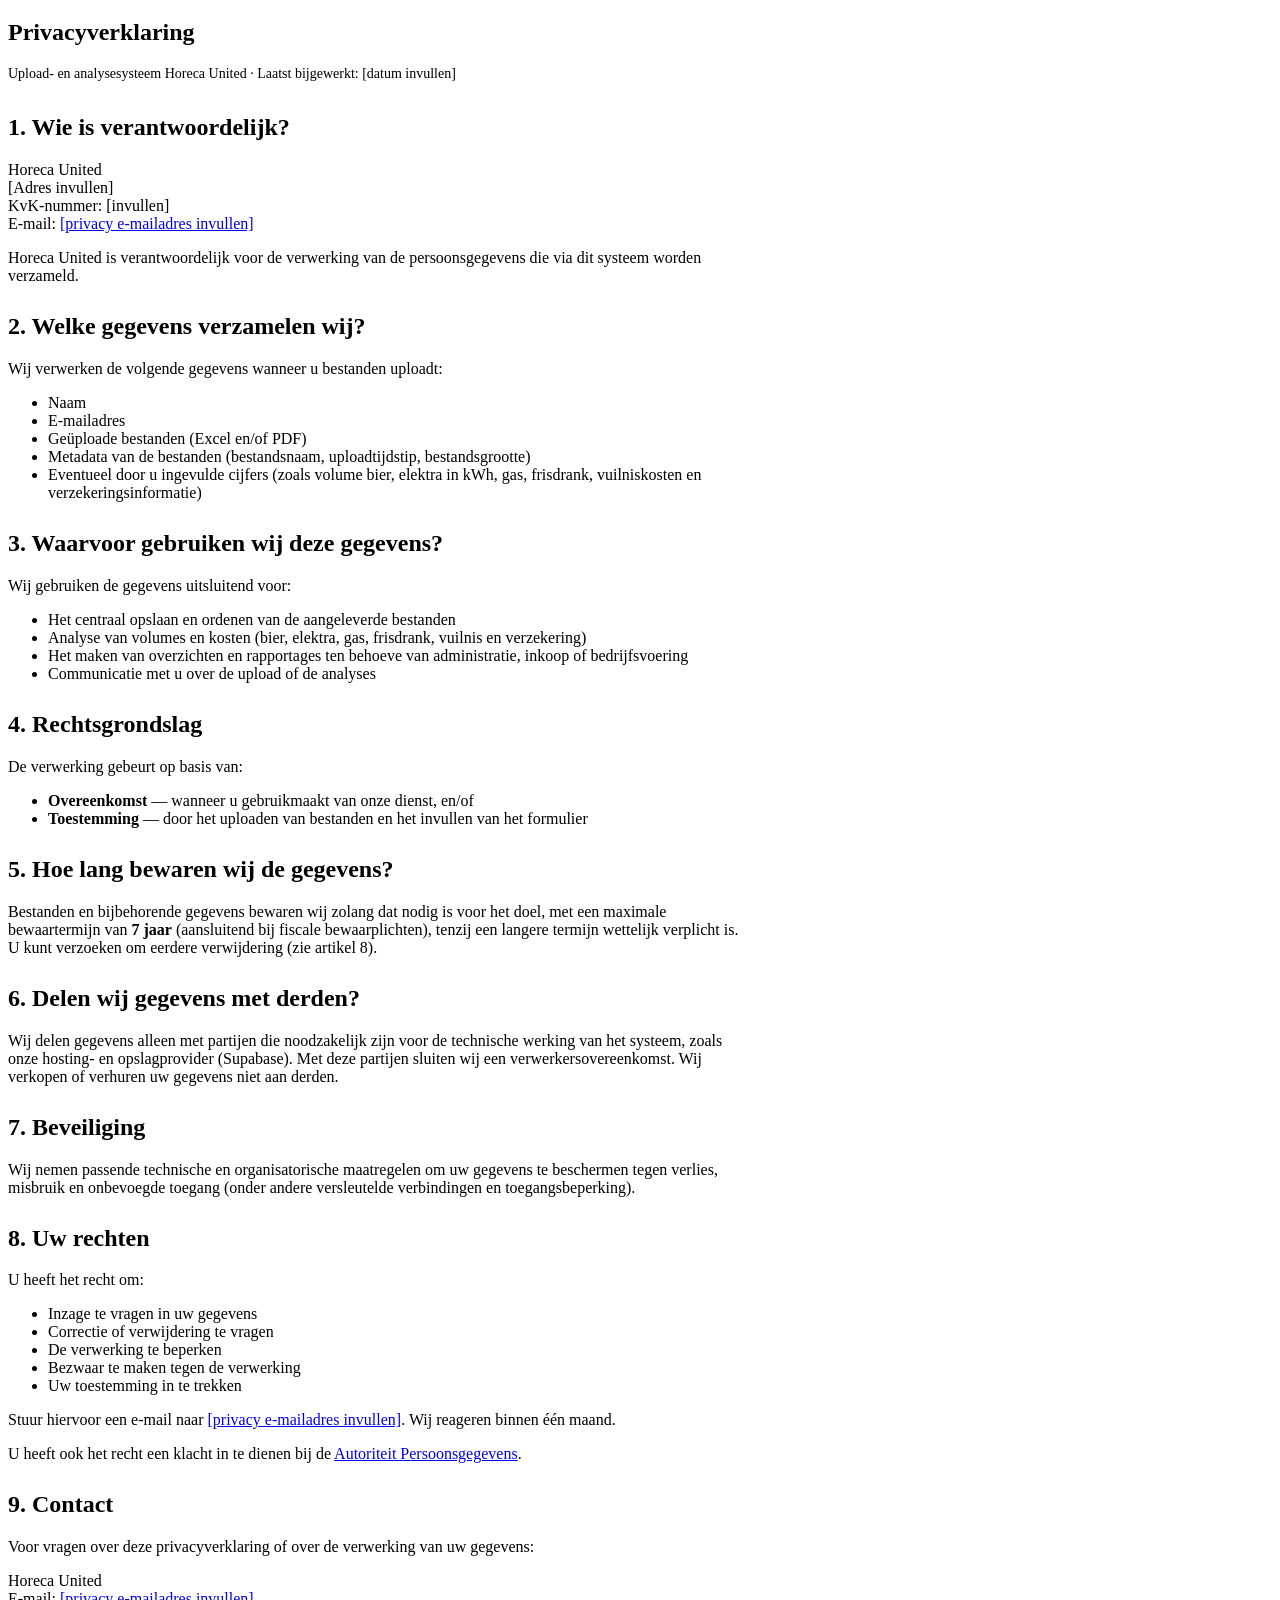
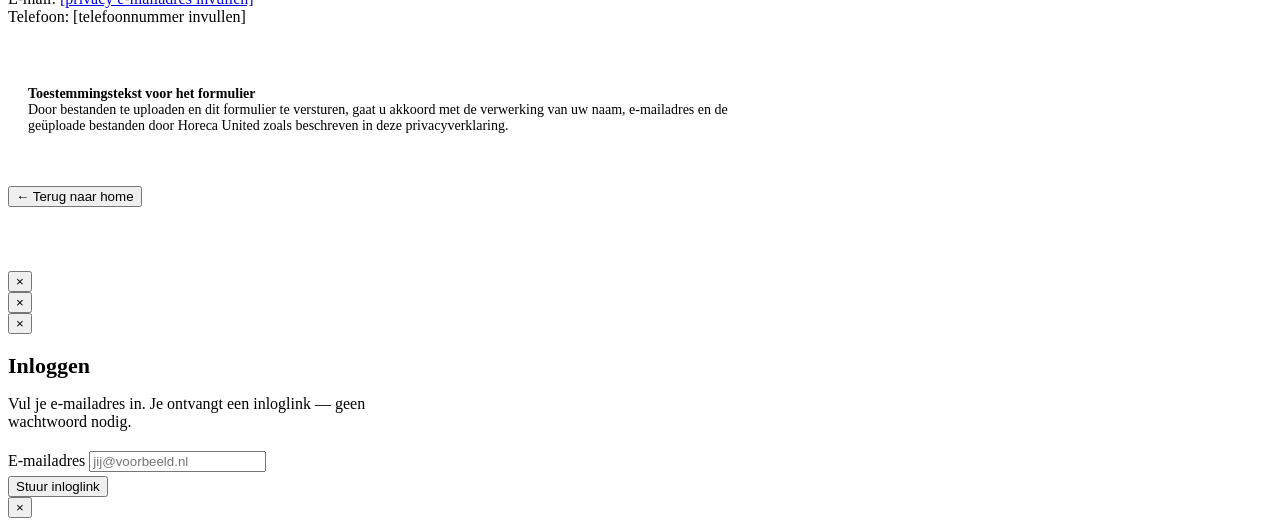
==== commit 2c092fd4: "Remove SQL-queries tab from admin nav (admin access not yet defined) Co-Authored-By: Claude Sonnet 4" ====
--- a/src/body.html
+++ b/src/body.html
@@ -510,6 +510,25 @@
             <p style="font-size:13px;color:var(--muted)">Jouw inkoopprijs per eenheid vergeleken met het groepsgemiddelde van Horeca United leden.</p>
             <div id="dashUnitPriceList" style="margin-top:16px"></div>
           </div>
+          <!-- Voorstel CTA — zichtbaar als gebruiker duurder inkoopt dan groepsgemiddelde -->
+          <div class="panel card" id="dashProposalCard" style="display:none">
+            <div style="display:flex;align-items:flex-start;gap:16px;flex-wrap:wrap">
+              <div style="flex:1;min-width:220px">
+                <span class="badge b-green" style="margin-bottom:8px;display:inline-block">Besparingskans gevonden</span>
+                <h3 style="margin:0 0 6px" id="dashProposalTitle">Wij kunnen jou besparen op inkoop</h3>
+                <p style="font-size:13px;color:var(--muted);margin:0 0 16px" id="dashProposalDesc">Op basis van jouw transacties betaal je meer dan het groepsgemiddelde. Wij onderhandelen collectief voor betere voorwaarden.</p>
+                <div style="display:flex;gap:10px;flex-wrap:wrap">
+                  <button class="btn btn-primary" onclick="Proposals.registerInterest()">Ja, stuur mij een voorstel</button>
+                  <button class="btn btn-ghost btn-sm" onclick="document.getElementById('dashProposalCard').style.display='none'">Niet nu</button>
+                </div>
+                <div id="dashProposalStatus" style="margin-top:10px;font-size:13px;display:none"></div>
+              </div>
+              <div style="flex-shrink:0;text-align:right">
+                <div style="font-size:32px;font-family:'Fraunces',serif;font-weight:600;color:var(--brand)" id="dashProposalSaving">—</div>
+                <div style="font-size:12px;color:var(--muted)">geschatte jaarlijkse besparing</div>
+              </div>
+            </div>
+          </div>
           <div class="panel card">
             <h3>Besparingsoverzicht</h3>
             <p>Indicatieve potentiële besparing per geanalyseerde subgroep. Definitieve bedragen volgen na documentcontrole en eventueel leveranciersvoorstel.</p>
@@ -605,7 +624,6 @@
         <div class="brand-mini">Horeca United <span style="color:var(--brand2)">beheer</span></div>
         <a class="active" onclick="AdminApp.showTab('leads')">Pilot-overzicht</a>
         <a onclick="AdminApp.showTab('machtigingen')">Machtigingen</a>
-        <a>Leads</a>
         <a>Ondernemingen</a>
         <a>Leveranciers</a>
         <a>Collectieve kansen</a>
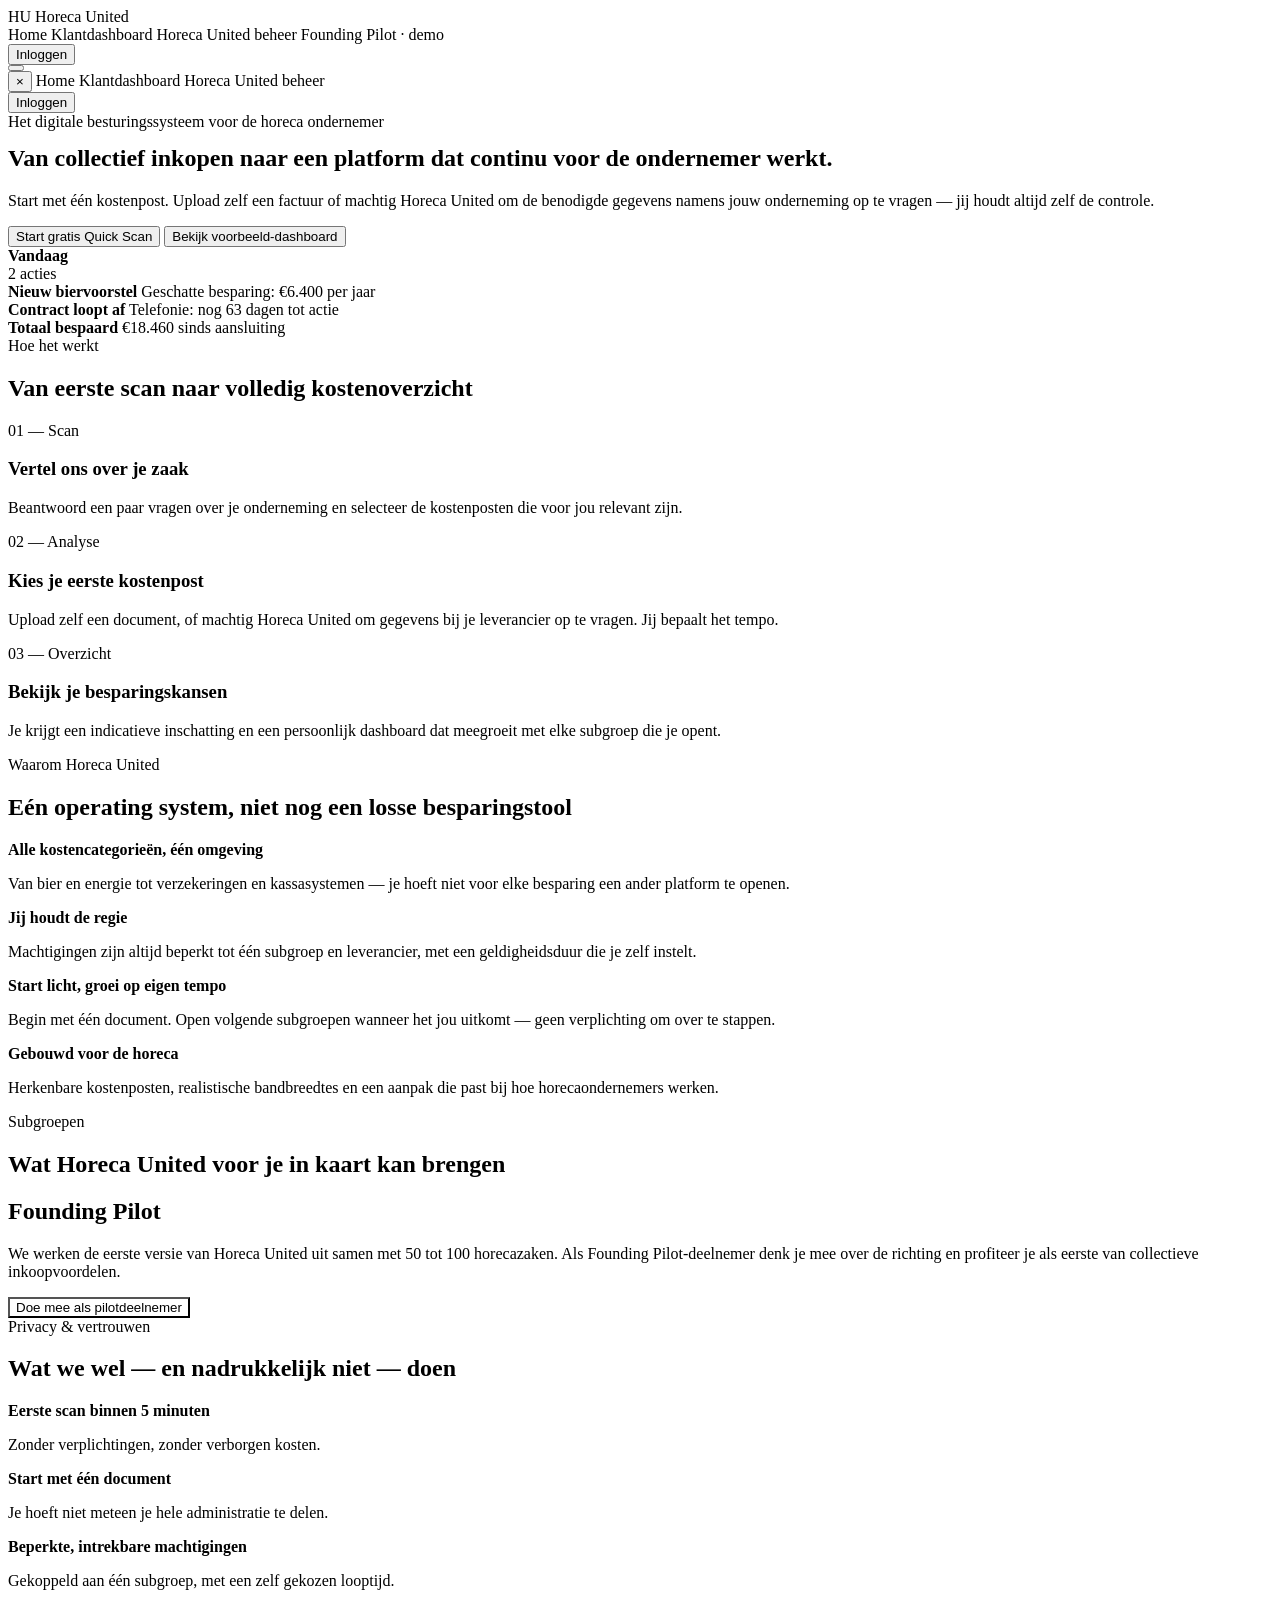
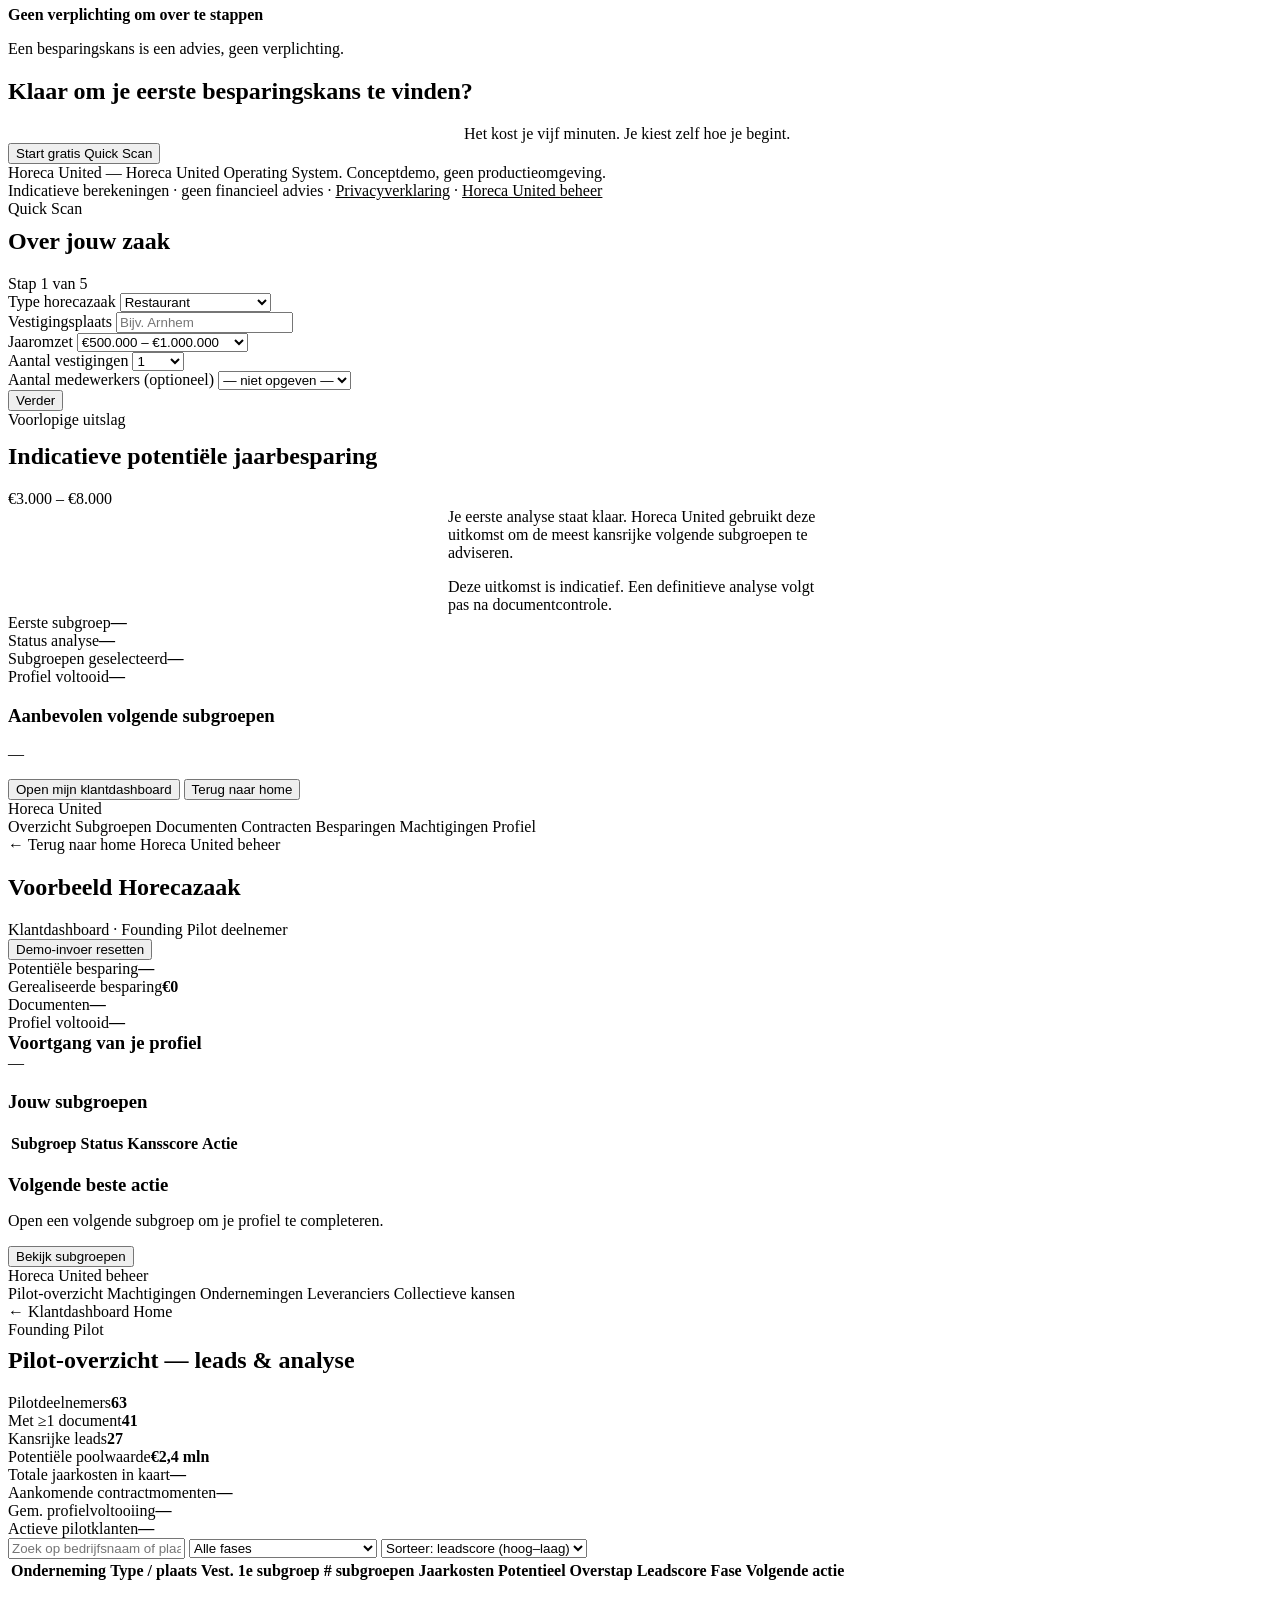
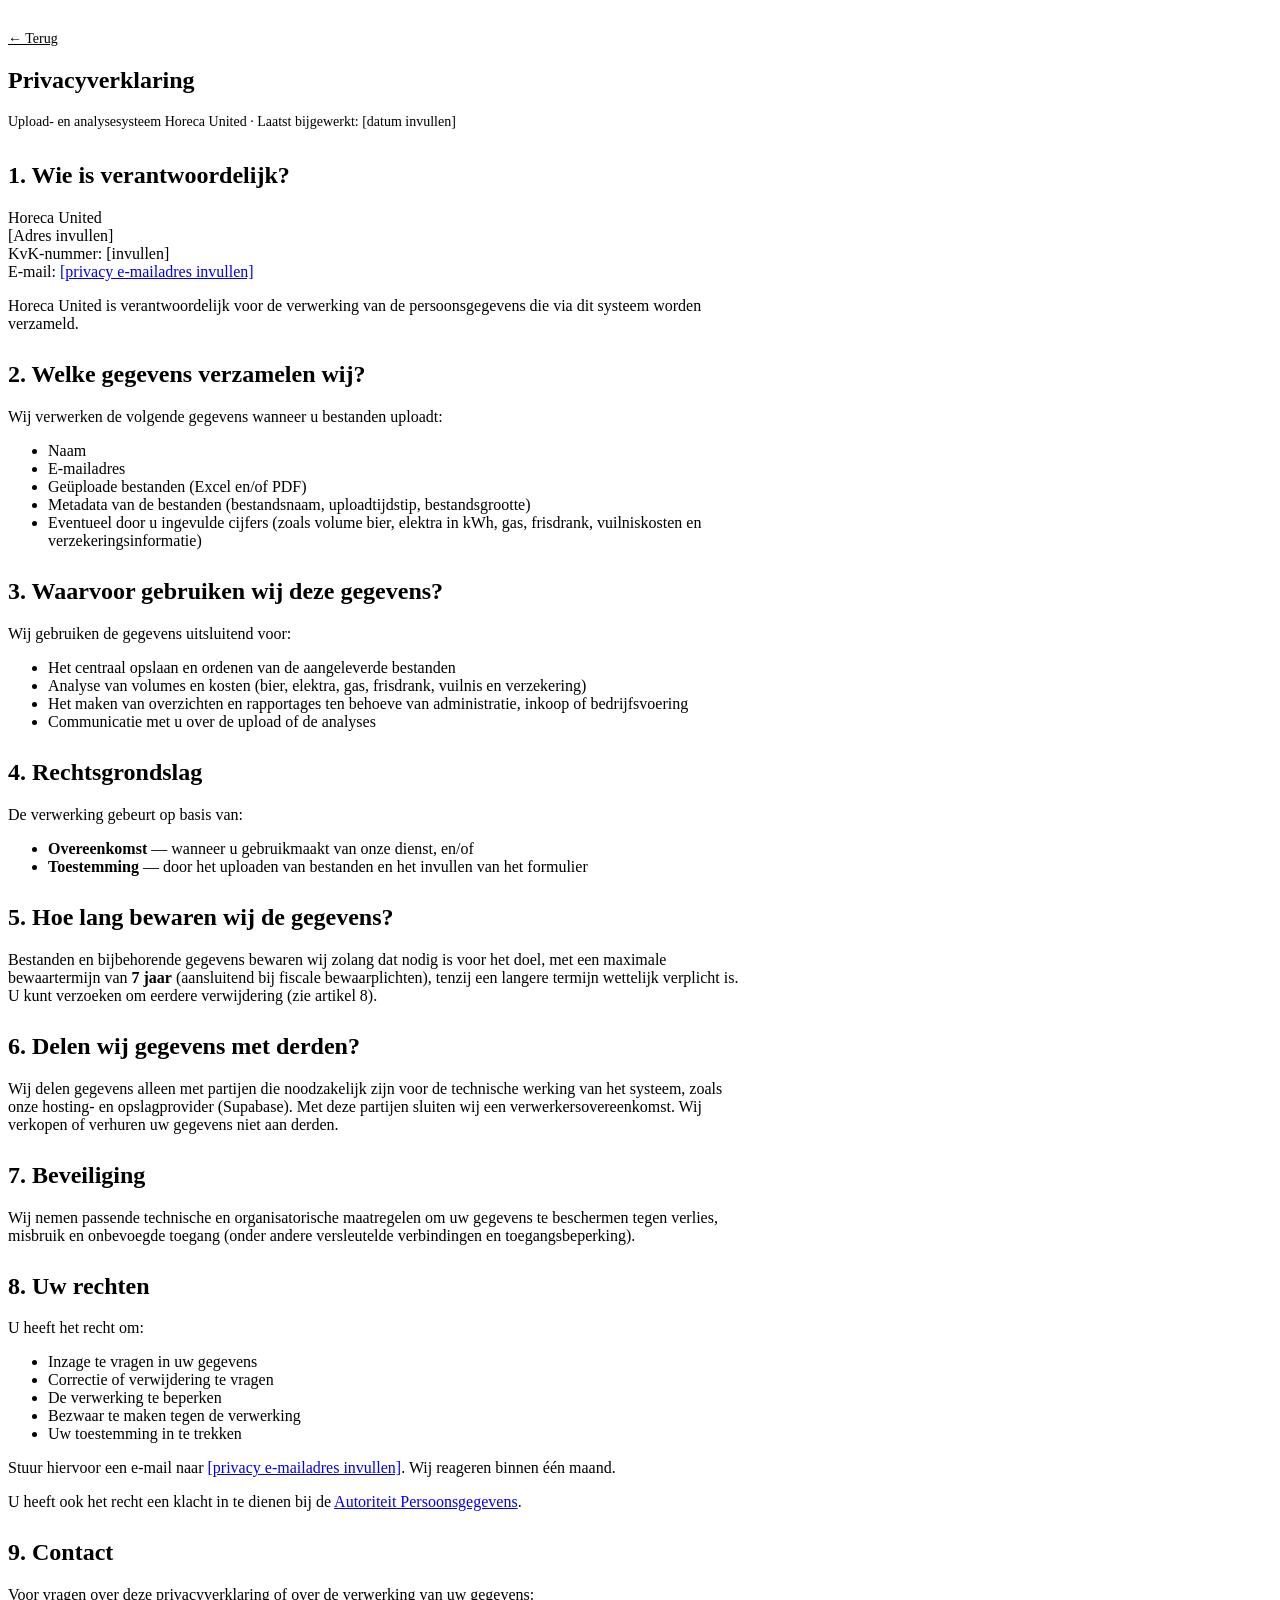
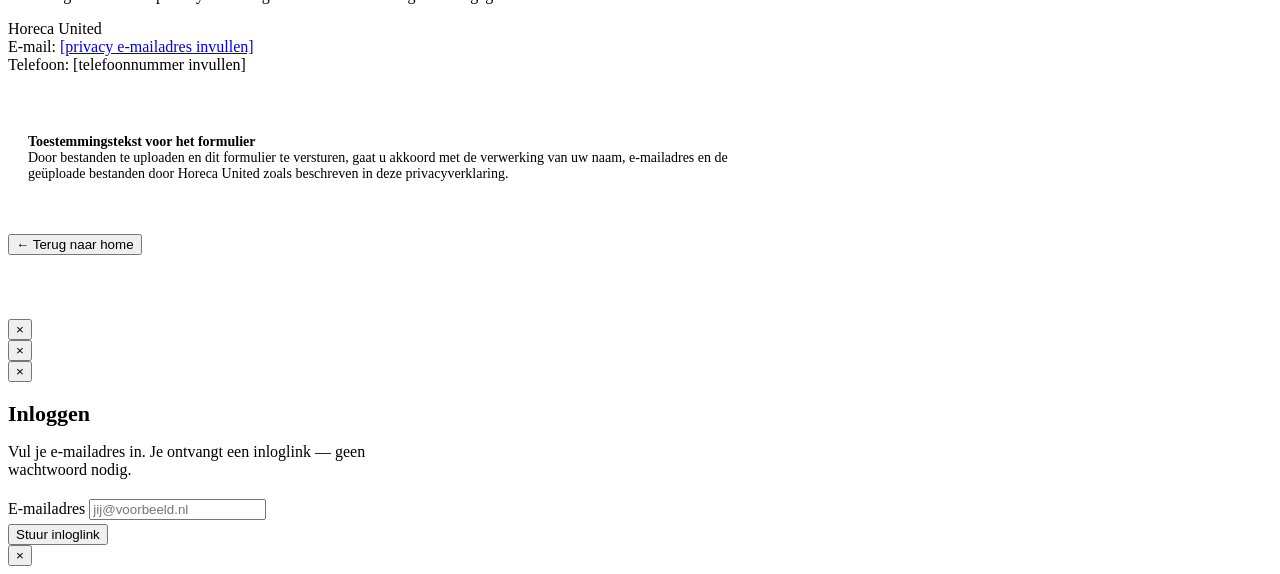
==== commit 10dac0bc: "Fix mobile responsiveness: hamburger menu, table overflow, grid fixes - Add slide-in hamburger menu " ====
--- a/src/body.html
+++ b/src/body.html
@@ -13,8 +13,27 @@
         <button class="btn btn-ghost btn-sm" onclick="AuthUI.openLogin()">Inloggen</button>
       </span>
     </div>
+    <div class="topbar-right">
+      <span id="topbarAuthMobile" style="display:none;align-items:center;gap:8px"></span>
+      <button class="hamburger" onclick="MobileNav.open()" aria-label="Menu openen">
+        <span></span><span></span><span></span>
+      </button>
+    </div>
   </div>
 </div>
+
+<!-- ============ MOBILE NAV ============ -->
+<div class="mobile-nav-overlay" id="mobileNavOverlay" onclick="MobileNav.close()"></div>
+<nav class="mobile-nav" id="mobileNav">
+  <button class="mobile-nav-close" onclick="MobileNav.close()">&times;</button>
+  <a onclick="Router.go('landing');MobileNav.close()">Home</a>
+  <a onclick="Router.go('dashboard');MobileNav.close()">Klantdashboard</a>
+  <a onclick="Router.go('admin');MobileNav.close()">Horeca United beheer</a>
+  <div class="divider"></div>
+  <span id="mobileNavAuth">
+    <button class="mobile-nav-link" onclick="AuthUI.openLogin();MobileNav.close()">Inloggen</button>
+  </span>
+</nav>
 
 <!-- ============ LANDING ============ -->
 <section id="screen-landing" class="screen active">
@@ -429,7 +448,7 @@
           </div>
           <div class="panel card">
             <h3>Jouw subgroepen</h3>
-            <table class="table"><thead><tr><th>Subgroep</th><th>Status</th><th>Kansscore</th><th>Actie</th></tr></thead><tbody id="dashSubgroupTableShort"></tbody></table>
+            <div class="table-wrap"><table class="table"><thead><tr><th>Subgroep</th><th>Status</th><th>Kansscore</th><th>Actie</th></tr></thead><tbody id="dashSubgroupTableShort"></tbody></table></div>
           </div>
           <div class="panel card nba">
             <div>
@@ -444,7 +463,7 @@
         <div id="dashTab-subgroepen" class="dash-tab" style="display:none">
           <div class="panel card">
             <h3>Alle subgroepen</h3>
-            <table class="table"><thead><tr><th>Naam</th><th>Leverancier</th><th>Jaarkosten</th><th>Status</th><th>Kans</th><th>Contracteinde</th><th>Actie</th></tr></thead><tbody id="dashSubgroupTableFull"></tbody></table>
+            <div class="table-wrap"><table class="table"><thead><tr><th>Naam</th><th>Leverancier</th><th>Jaarkosten</th><th>Status</th><th>Kans</th><th>Contracteinde</th><th>Actie</th></tr></thead><tbody id="dashSubgroupTableFull"></tbody></table></div>
           </div>
         </div>
 
@@ -532,7 +551,7 @@
           <div class="panel card">
             <h3>Besparingsoverzicht</h3>
             <p>Indicatieve potentiële besparing per geanalyseerde subgroep. Definitieve bedragen volgen na documentcontrole en eventueel leveranciersvoorstel.</p>
-            <table class="table"><thead><tr><th>Subgroep</th><th>Indicatieve besparing</th><th>Status</th></tr></thead><tbody id="dashSavingsTable"></tbody></table>
+            <div class="table-wrap"><table class="table"><thead><tr><th>Subgroep</th><th>Indicatieve besparing</th><th>Status</th></tr></thead><tbody id="dashSavingsTable"></tbody></table></div>
           </div>
         </div>
 
@@ -575,7 +594,7 @@
               <h3 style="margin:0">Bedrijfsprofiel bewerken</h3>
               <button class="btn btn-ghost btn-sm" onclick="Dashboard.closeProfileEdit()">Annuleren</button>
             </div>
-            <div style="display:grid;grid-template-columns:1fr 1fr;gap:14px" id="dashProfileForm">
+            <div class="grid2" id="dashProfileForm">
               <div class="field"><label>Bedrijfsnaam</label><input type="text" id="pf_company" placeholder="Jouw horecazaak"></div>
               <div class="field"><label>Contactpersoon</label><input type="text" id="pf_contact" placeholder="Naam"></div>
               <div class="field"><label>E-mailadres</label><input type="email" id="pf_email" disabled style="background:var(--bg);color:var(--muted)"></div>
@@ -664,13 +683,13 @@
               <option value="name_asc">Sorteer: bedrijfsnaam (A–Z)</option>
             </select>
           </div>
-          <table class="table">
+          <div class="table-wrap"><table class="table">
             <thead><tr>
               <th>Onderneming</th><th>Type / plaats</th><th>Vest.</th><th>1e subgroep</th><th># subgroepen</th>
               <th>Jaarkosten</th><th>Potentieel</th><th>Overstap</th><th>Leadscore</th><th>Fase</th><th>Volgende actie</th>
             </tr></thead>
             <tbody id="admLeadTable"></tbody>
-          </table>
+          </table></div>
           <div id="admEmpty" class="empty-state" style="display:none">Geen ondernemingen gevonden voor deze filters.</div>
         </div>
 
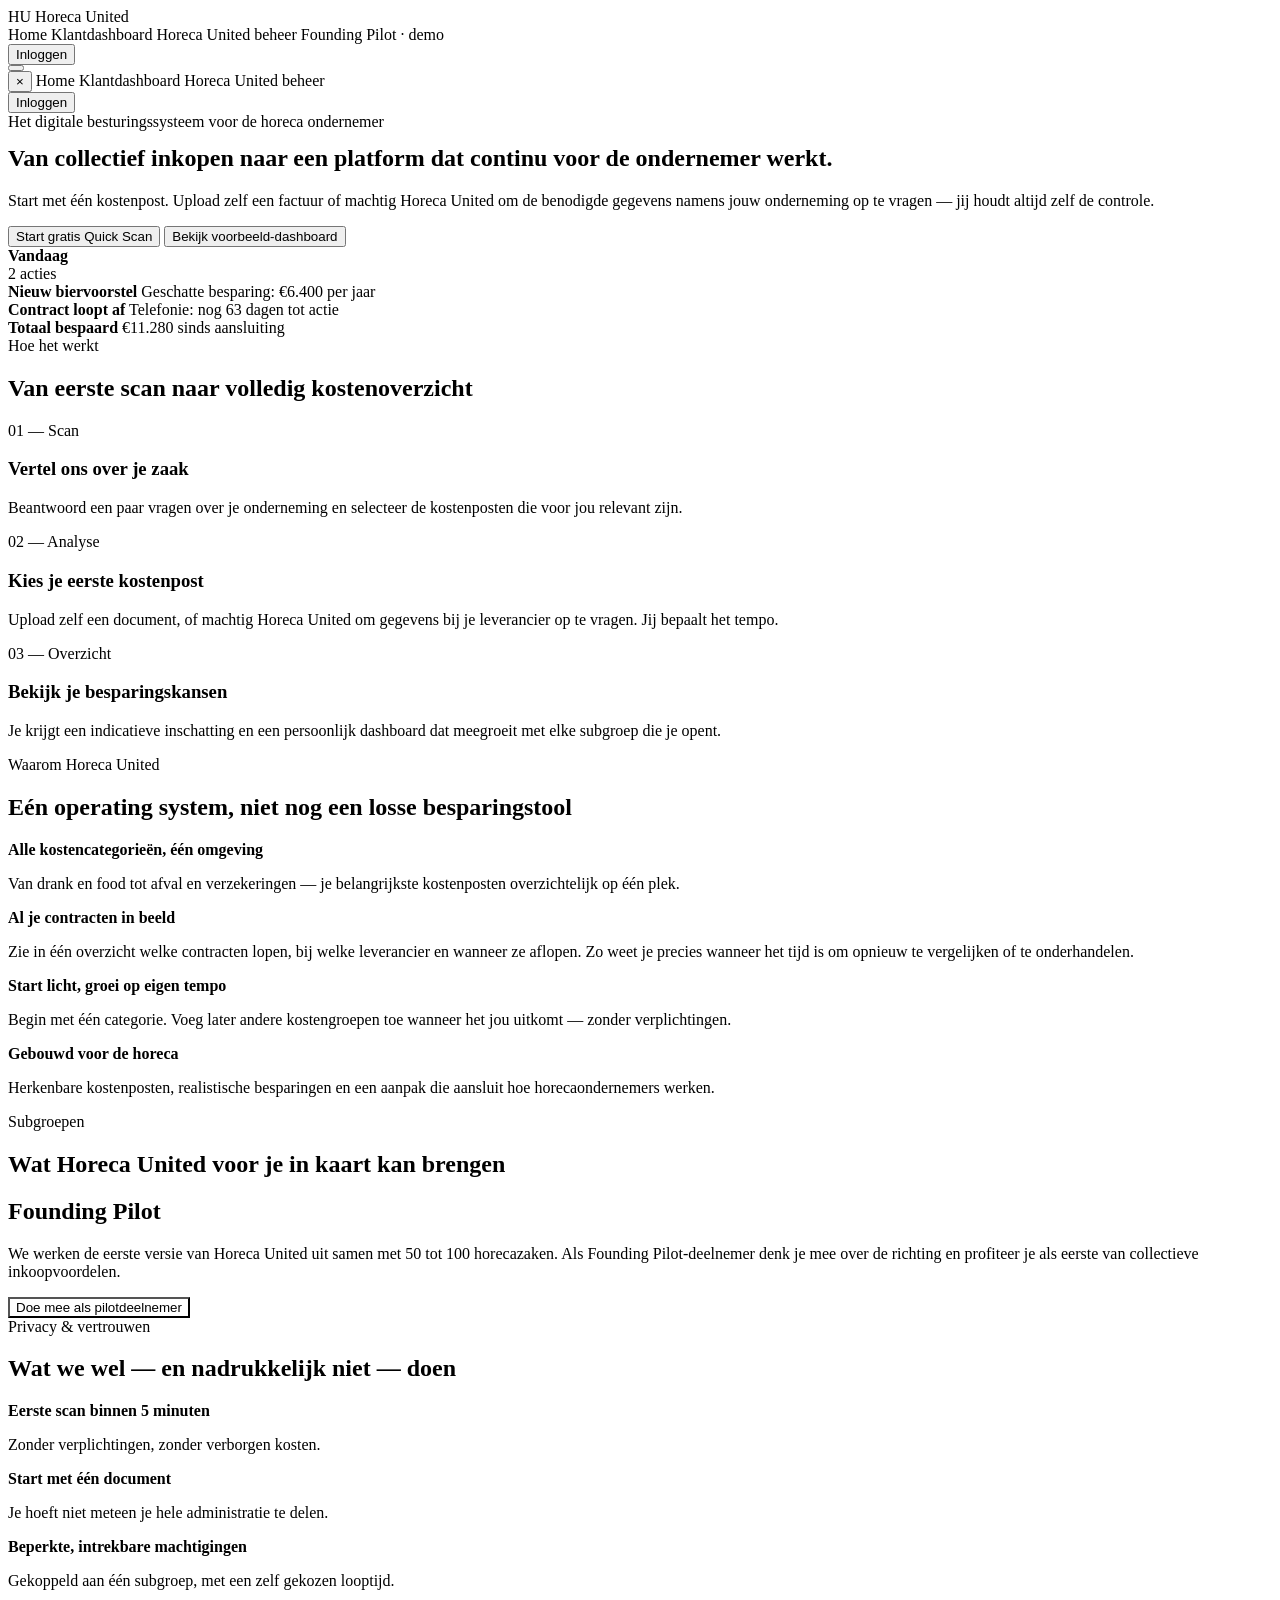
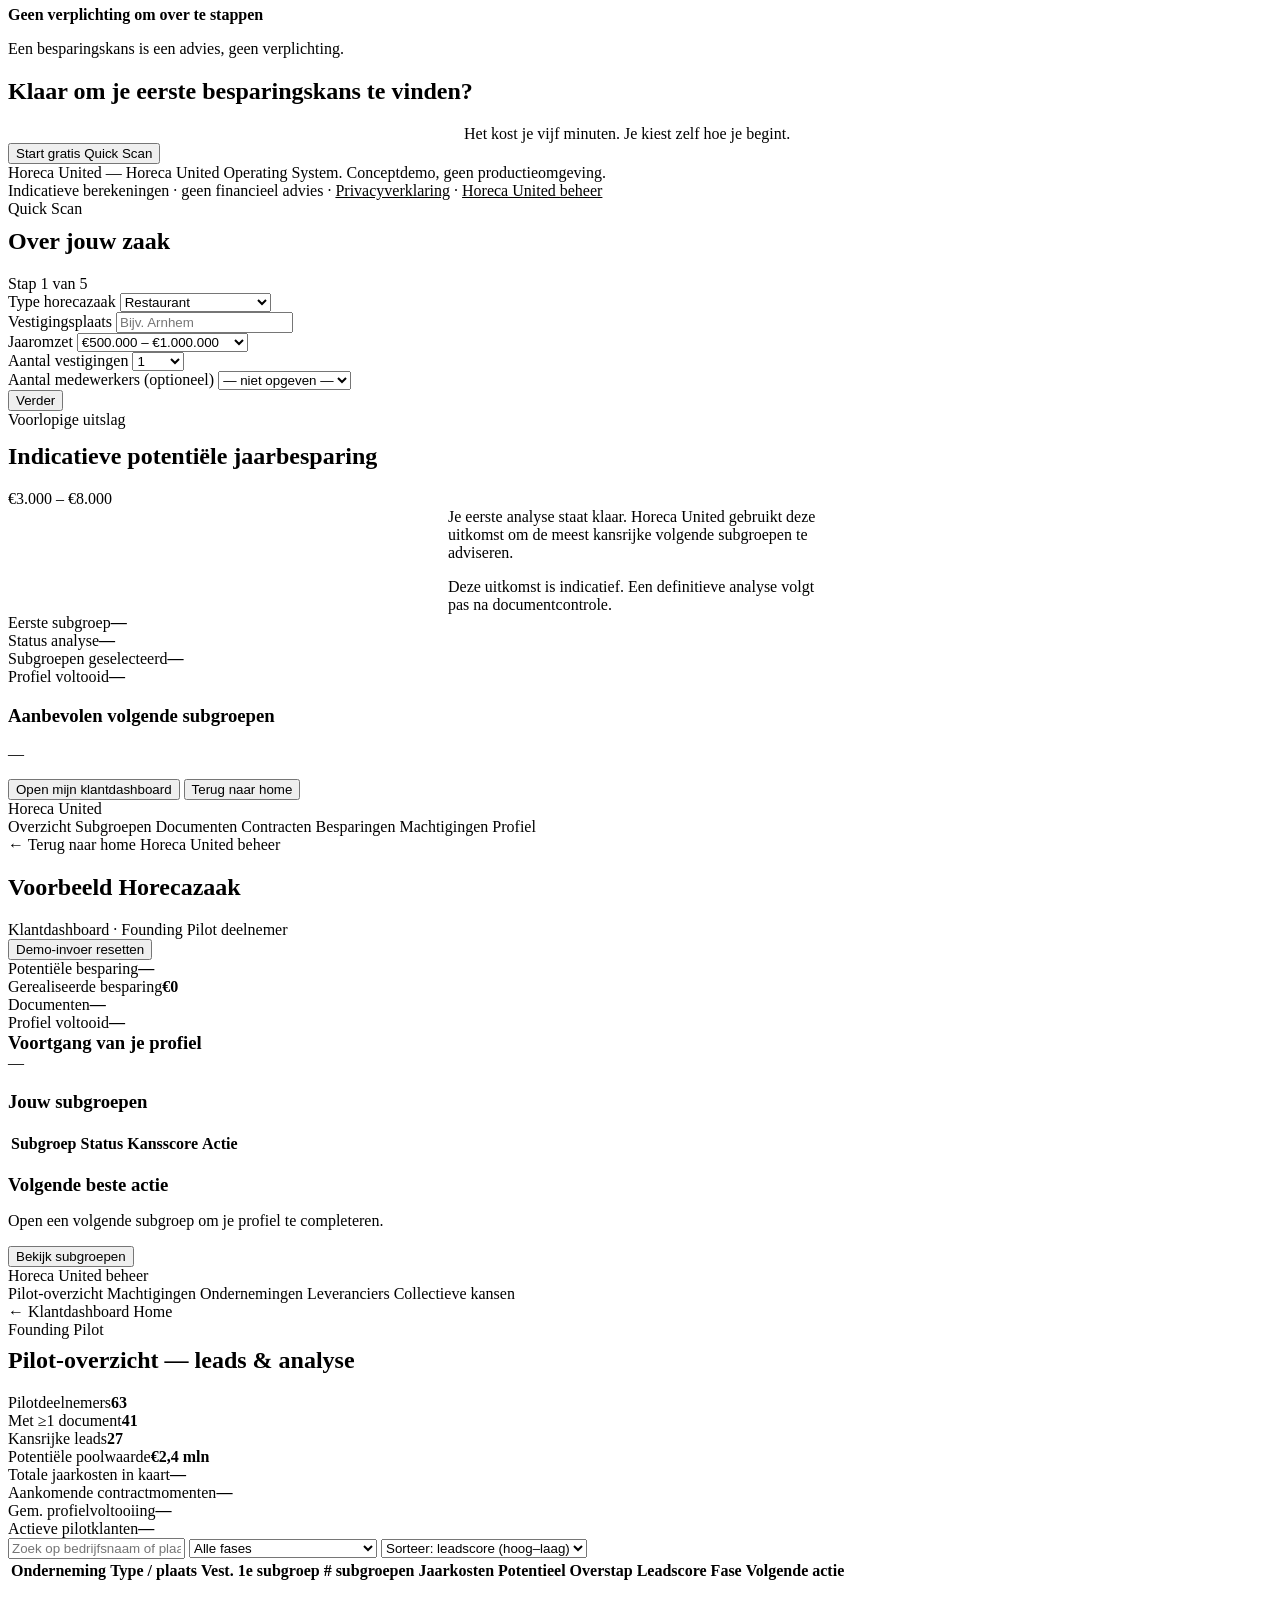
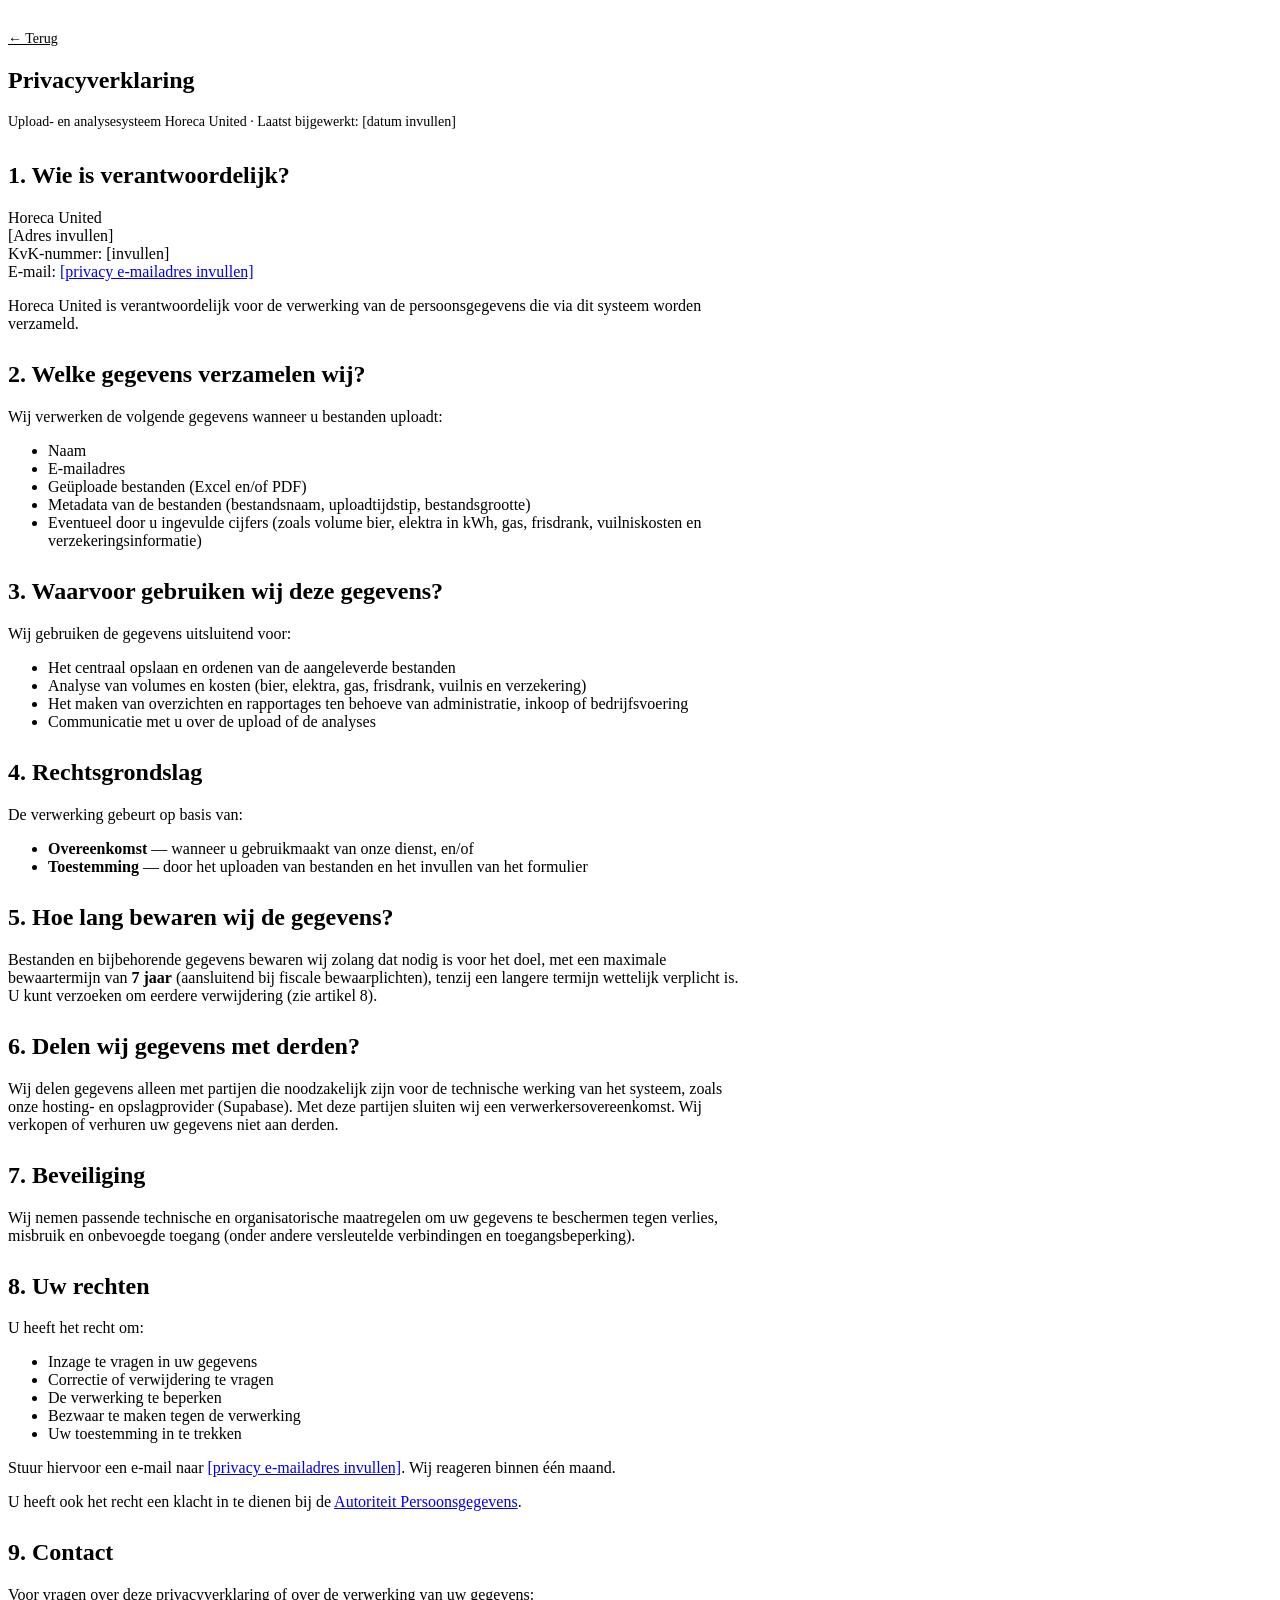
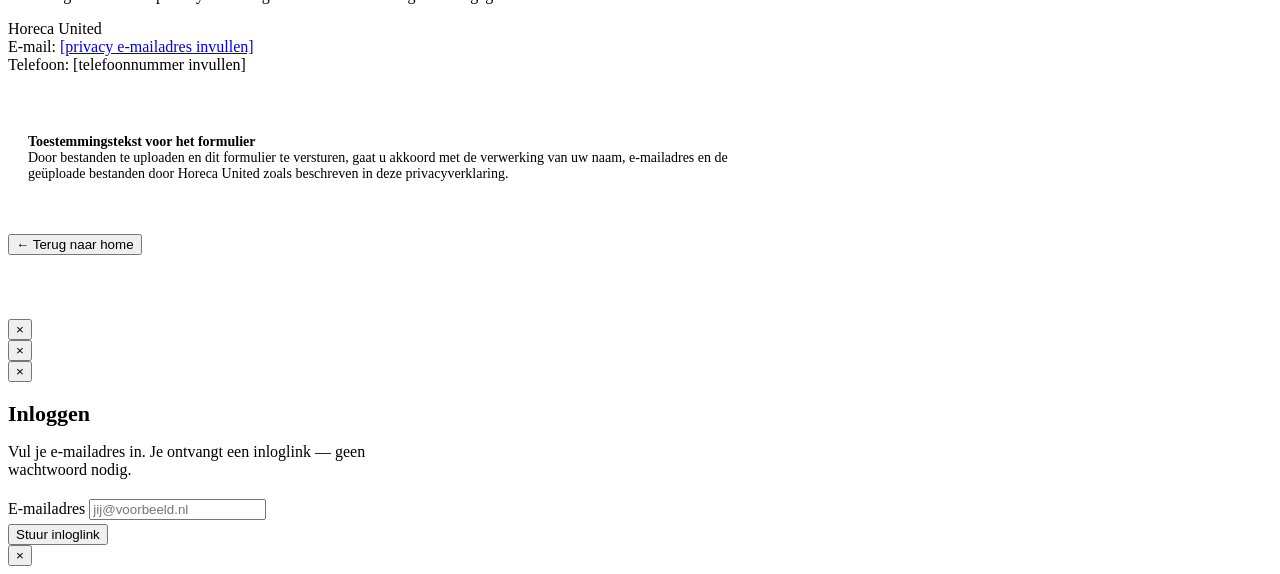
==== commit 943cc084: "Add autocomplete=email, wijn/gas subgroups, demo dashboard values - autocomplete="email" on f_email " ====
--- a/src/body.html
+++ b/src/body.html
@@ -63,7 +63,7 @@
         </div>
         <div class="today-card today-card--brand">
           <strong>Totaal bespaard</strong>
-          <span>€18.460 sinds aansluiting</span>
+          <span>€11.280 sinds aansluiting</span>
         </div>
       </div>
     </div>
@@ -90,10 +90,10 @@
         <h2>Eén operating system, niet nog een losse besparingstool</h2>
       </div>
       <div class="benefits">
-        <div class="panel benefit"><div class="dot"></div><div><strong>Alle kostencategorieën, één omgeving</strong><p>Van bier en energie tot verzekeringen en kassasystemen — je hoeft niet voor elke besparing een ander platform te openen.</p></div></div>
-        <div class="panel benefit"><div class="dot"></div><div><strong>Jij houdt de regie</strong><p>Machtigingen zijn altijd beperkt tot één subgroep en leverancier, met een geldigheidsduur die je zelf instelt.</p></div></div>
-        <div class="panel benefit"><div class="dot"></div><div><strong>Start licht, groei op eigen tempo</strong><p>Begin met één document. Open volgende subgroepen wanneer het jou uitkomt — geen verplichting om over te stappen.</p></div></div>
-        <div class="panel benefit"><div class="dot"></div><div><strong>Gebouwd voor de horeca</strong><p>Herkenbare kostenposten, realistische bandbreedtes en een aanpak die past bij hoe horecaondernemers werken.</p></div></div>
+        <div class="panel benefit"><div class="dot"></div><div><strong>Alle kostencategorieën, één omgeving</strong><p>Van drank en food tot afval en verzekeringen — je belangrijkste kostenposten overzichtelijk op één plek.</p></div></div>
+        <div class="panel benefit"><div class="dot"></div><div><strong>Al je contracten in beeld</strong><p>Zie in één overzicht welke contracten lopen, bij welke leverancier en wanneer ze aflopen. Zo weet je precies wanneer het tijd is om opnieuw te vergelijken of te onderhandelen.</p></div></div>
+        <div class="panel benefit"><div class="dot"></div><div><strong>Start licht, groei op eigen tempo</strong><p>Begin met één categorie. Voeg later andere kostengroepen toe wanneer het jou uitkomt — zonder verplichtingen.</p></div></div>
+        <div class="panel benefit"><div class="dot"></div><div><strong>Gebouwd voor de horeca</strong><p>Herkenbare kostenposten, realistische besparingen en een aanpak die aansluit hoe horecaondernemers werken.</p></div></div>
       </div>
     </div>
   </div>
@@ -312,7 +312,7 @@
         <div class="grid2">
           <div class="field"><label for="f_companyName">Bedrijfsnaam</label><input type="text" id="f_companyName" placeholder="Bijv. Restaurant Het Stadshuis"></div>
           <div class="field"><label for="f_contactPerson">Contactpersoon</label><input type="text" id="f_contactPerson"></div>
-          <div class="field"><label for="f_email">E-mailadres</label><input type="email" id="f_email"></div>
+          <div class="field"><label for="f_email">E-mailadres</label><input type="email" id="f_email" autocomplete="email"></div>
           <div class="field"><label for="f_phone">Telefoonnummer</label><input type="tel" id="f_phone"></div>
         </div>
         <div class="error-text" id="err_account" style="display:none">Vul minimaal bedrijfsnaam en e-mailadres in.</div>
@@ -478,7 +478,7 @@
               </div>
               <div class="field">
                 <label for="docUploadEmail">E-mailadres</label>
-                <input type="email" id="docUploadEmail" placeholder="jij@voorbeeld.nl">
+                <input type="email" id="docUploadEmail" placeholder="jij@voorbeeld.nl" autocomplete="email">
               </div>
             </div>
             <div class="upload-box" id="docUploadBox" onclick="document.getElementById('docFileInput').click()">
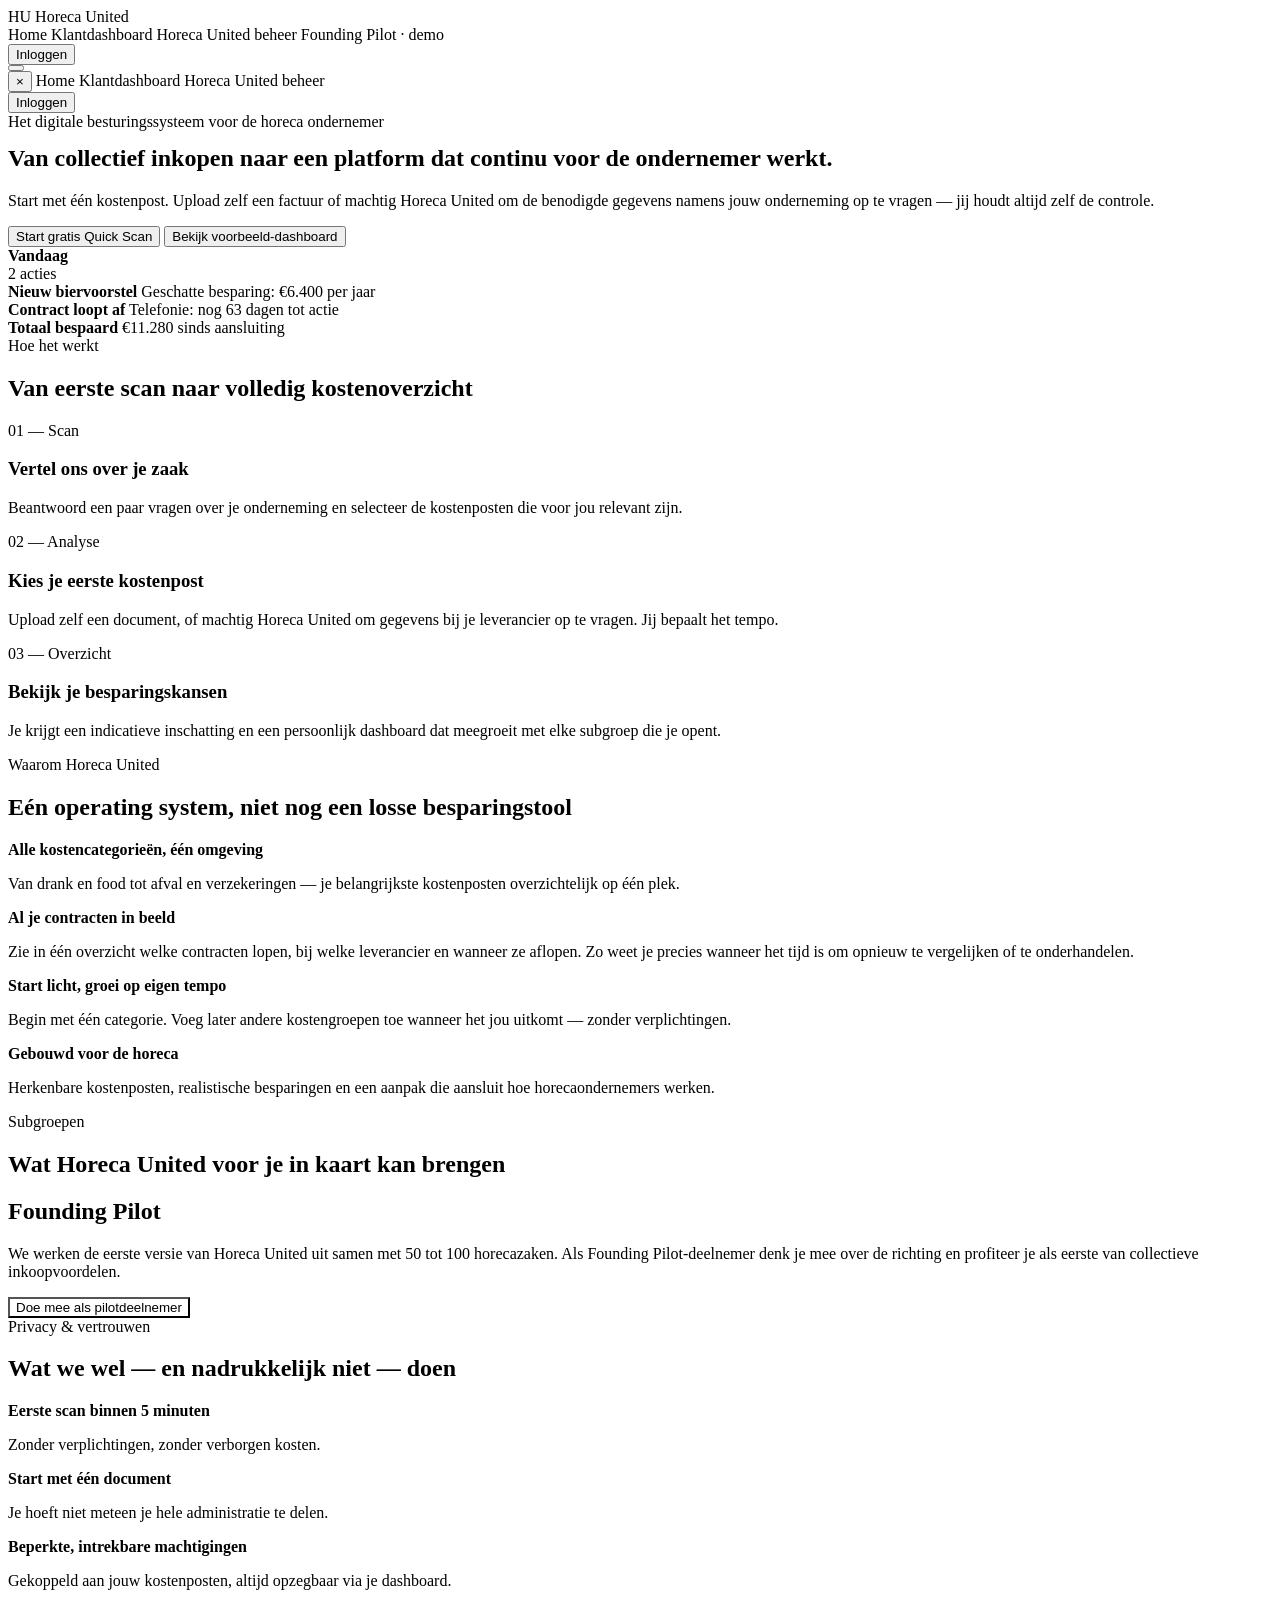
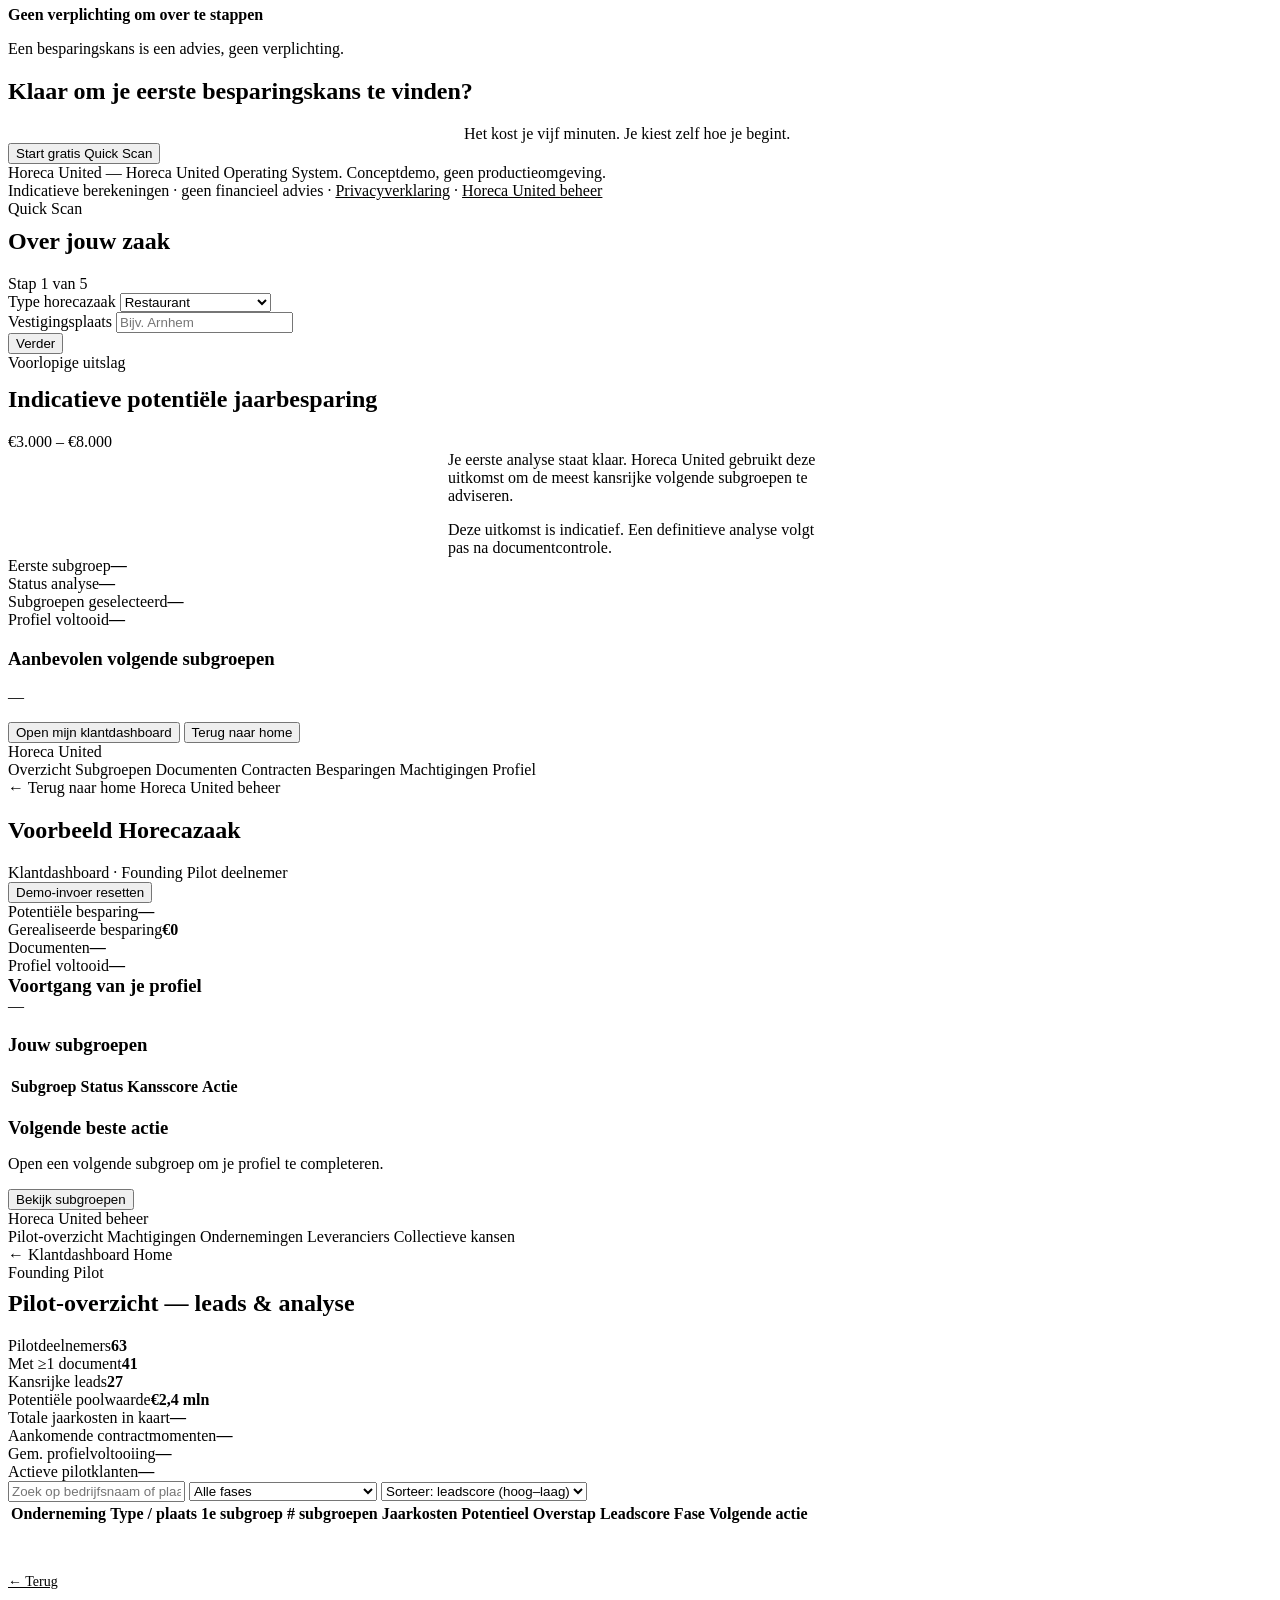
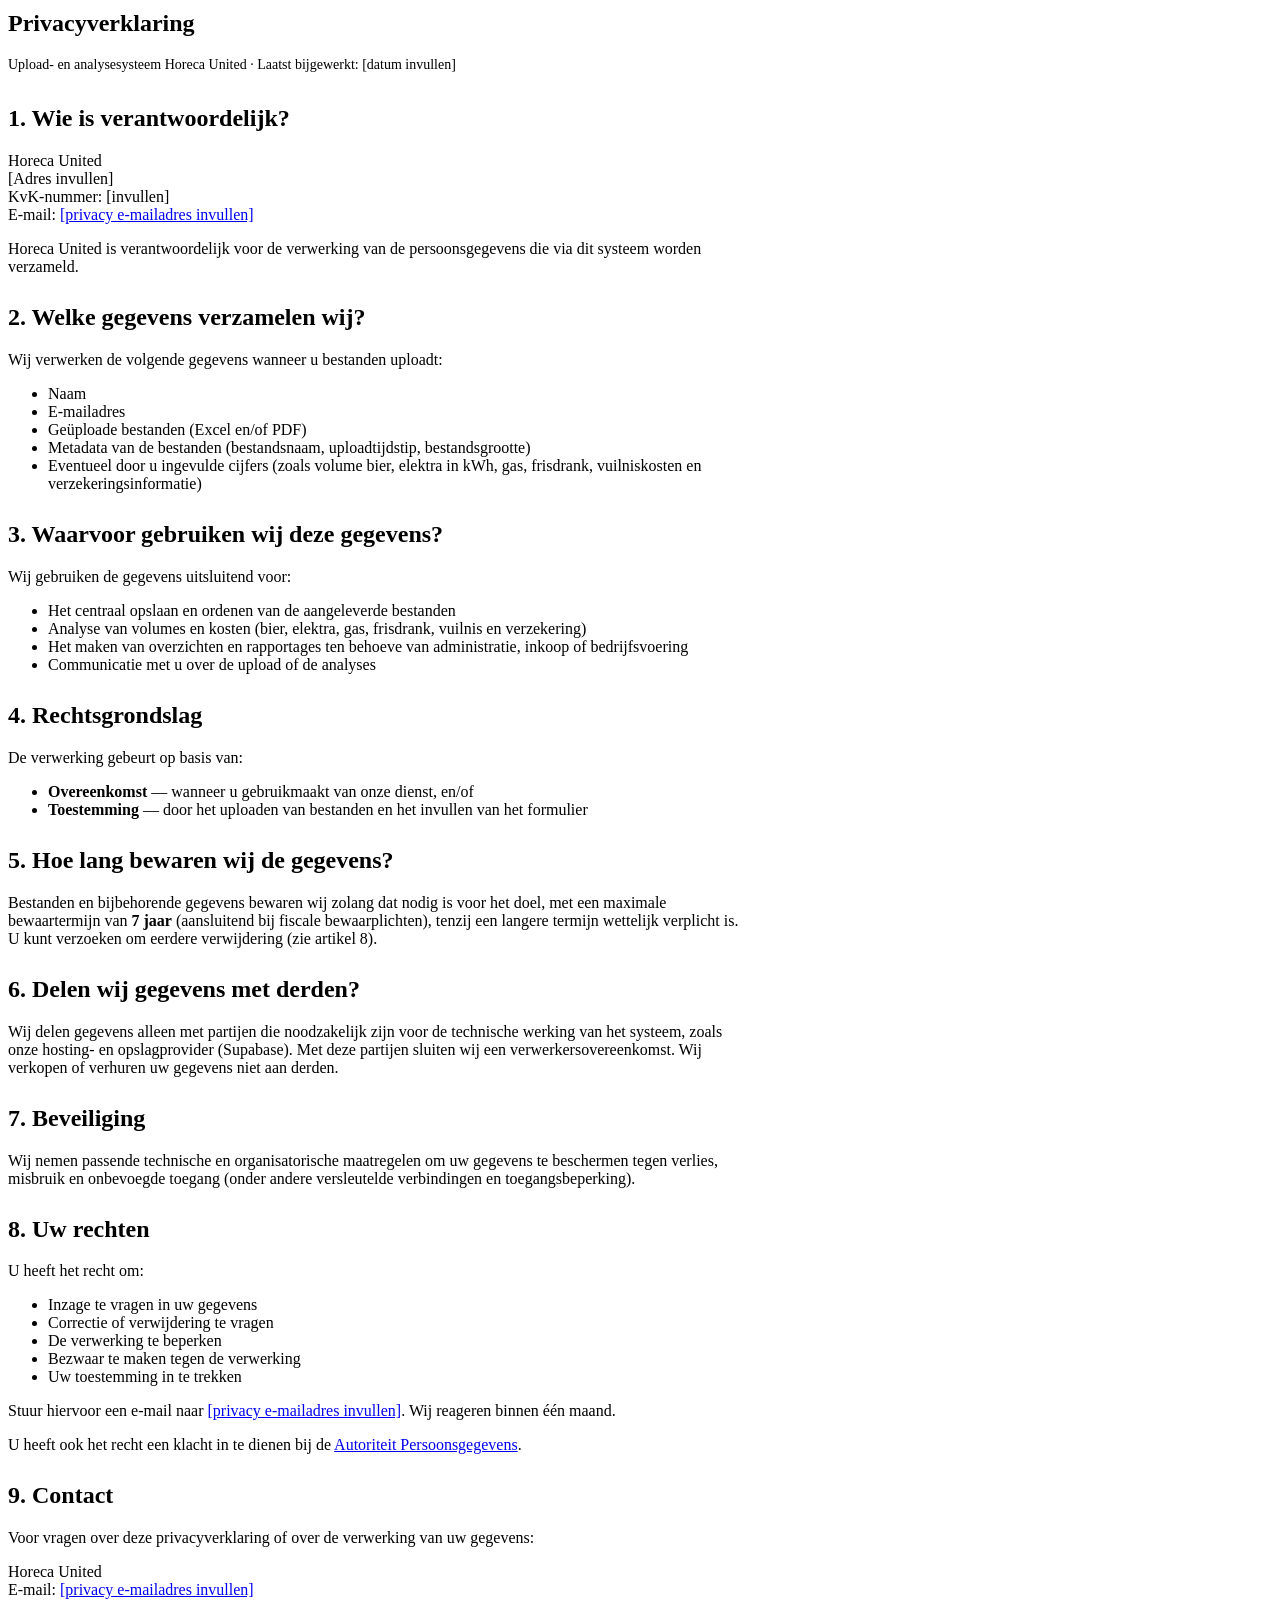
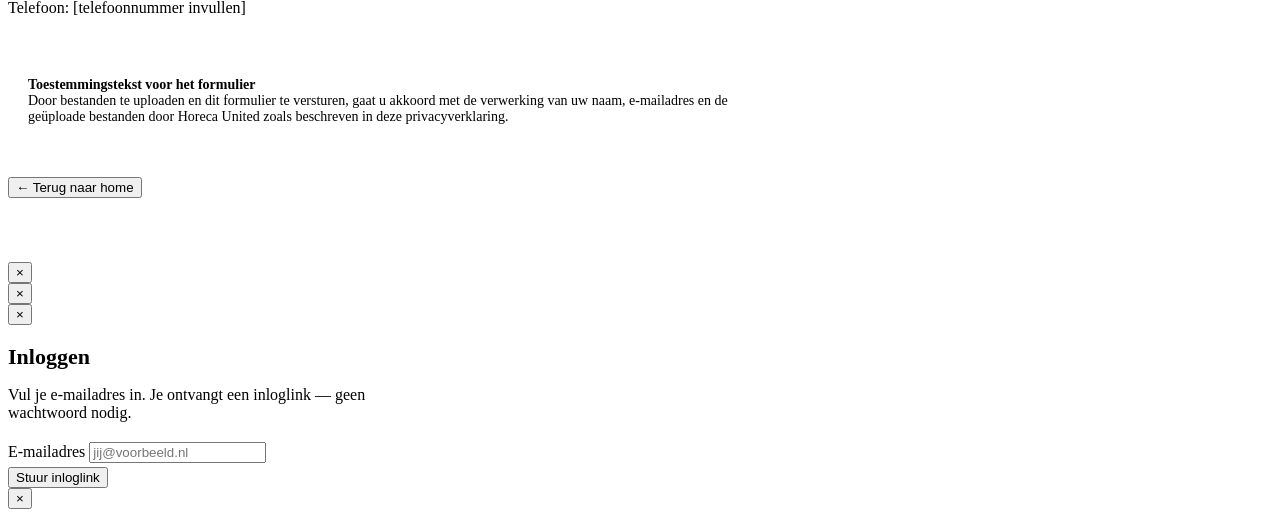
==== commit c80c107e: "Verbeter Quick Scan UX: staptitels, vinkjes, machtigingsteksten en upload-intro - Stap 3 titel: 'Eer" ====
--- a/src/body.html
+++ b/src/body.html
@@ -129,7 +129,7 @@
       <div class="trust-row">
         <div class="panel trust-item"><strong>Eerste scan binnen 5 minuten</strong><p>Zonder verplichtingen, zonder verborgen kosten.</p></div>
         <div class="panel trust-item"><strong>Start met één document</strong><p>Je hoeft niet meteen je hele administratie te delen.</p></div>
-        <div class="panel trust-item"><strong>Beperkte, intrekbare machtigingen</strong><p>Gekoppeld aan één subgroep, met een zelf gekozen looptijd.</p></div>
+        <div class="panel trust-item"><strong>Beperkte, intrekbare machtigingen</strong><p>Gekoppeld aan jouw kostenposten, altijd opzegbaar via je dashboard.</p></div>
         <div class="panel trust-item"><strong>Geen verplichting om over te stappen</strong><p>Een besparingskans is een advies, geen verplichting.</p></div>
       </div>
     </div>
@@ -167,38 +167,31 @@
         <div class="grid2">
           <div class="field">
             <label for="f_businessType">Type horecazaak</label>
-            <select id="f_businessType">
+            <select id="f_businessType" onchange="QuickScan.toggleOtherBusinessType()">
               <option>Restaurant</option><option>Café</option><option>Hotel</option><option>Lunchroom</option>
               <option>Cafetaria / fastservice</option><option>Eventlocatie</option><option>Catering</option><option>Overig</option>
             </select>
+          </div>
+          <div class="field" id="scanBusinessTypeOtherField" style="display:none">
+            <label for="f_businessTypeOther">Welk type horecazaak?</label>
+            <input type="text" id="f_businessTypeOther" placeholder="Bijv. strandpaviljoen">
           </div>
           <div class="field">
             <label for="f_city">Vestigingsplaats</label>
             <input type="text" id="f_city" placeholder="Bijv. Arnhem">
             <div class="error-text" id="err_city" style="display:none">Vul een vestigingsplaats in.</div>
           </div>
-          <div class="field">
-            <label for="f_turnover">Jaaromzet</label>
-            <select id="f_turnover">
-              <option>&lt; €250.000</option><option>€250.000 – €500.000</option><option selected>€500.000 – €1.000.000</option>
-              <option>€1.000.000 – €2.500.000</option><option>&gt; €2.500.000</option>
-            </select>
-          </div>
-          <div class="field">
-            <label for="f_locations">Aantal vestigingen</label>
-            <select id="f_locations"><option>1</option><option>2</option><option>3 – 5</option><option>6+</option></select>
-          </div>
-          <div class="field">
-            <label for="f_employees">Aantal medewerkers <span class="hint">(optioneel)</span></label>
-            <select id="f_employees"><option value="">— niet opgeven —</option><option>1 – 5</option><option>6 – 15</option><option>16 – 40</option><option>40+</option></select>
-          </div>
         </div>
         <div class="actions"><button class="btn btn-primary" onclick="QuickScan.next()">Verder</button></div>
       </div>
 
       <!-- STEP 2 -->
       <div id="scanStep2" class="card scan-step" style="display:none">
-        <p>Selecteer de kostenposten die voor jouw bedrijf relevant zijn. Je hoeft nu nog geen details in te vullen.</p>
+        <p>Waar wil je als eerste geld besparen? Kies één of meer kostenposten. Je hoeft nu nog geen details in te vullen.</p>
+        <div class="selection-toolbar">
+          <span class="hint">Je kunt meerdere kostenposten tegelijk kiezen.</span>
+          <button class="btn btn-ghost btn-sm" type="button" onclick="QuickScan.toggleAll()">Alles aanvinken</button>
+        </div>
         <div id="subgroupChoices"></div>
         <div class="error-text" id="err_subgroups" style="display:none">Selecteer minimaal één subgroep.</div>
         <div class="actions">
@@ -209,41 +202,58 @@
 
       <!-- STEP 3 -->
       <div id="scanStep3" class="card scan-step" style="display:none">
+        <div class="scan-section-intro">
+          <h3>Jouw gekozen kostenposten</h3>
+          <p class="hint">Alle gekozen subgroepen worden meegenomen. Je kunt optioneel één prioriteit aangeven.</p>
+        </div>
+        <div id="selectedSubgroupSummary" class="selected-subgroup-summary"></div>
         <div class="field">
-          <label for="f_primarySubgroup">Kies je eerste analyse</label>
-          <span class="hint">Dit is de subgroep waar we direct mee aan de slag gaan.</span>
+          <label for="f_primarySubgroup">Optionele prioriteit</label>
+          <span class="hint">Laat op “Geen prioriteit” staan als alle gekozen kostenposten even belangrijk zijn.</span>
           <select id="f_primarySubgroup" style="margin-top:6px"></select>
         </div>
         <div class="grid2">
           <div class="field">
-            <label for="f_supplier">Huidige leverancier</label>
-            <input type="text" id="f_supplier" placeholder="Bijv. Regionale drankenhandel">
+            <label for="f_supplier">Leverancier voor de hele scan <span class="hint">(optioneel)</span></label>
+            <input type="text" id="f_supplier" placeholder="Bijv. regionale groothandel">
           </div>
           <div class="field">
-            <label for="f_annualSpend">Geschatte jaarlijkse kosten</label>
-            <select id="f_annualSpend">
-              <option value="4000">&lt; €5.000</option>
-              <option value="9000" selected>€5.000 – €15.000</option>
-              <option value="22000">€15.000 – €30.000</option>
-              <option value="45000">€30.000 – €60.000</option>
-              <option value="80000">&gt; €60.000</option>
-            </select>
+            <label for="f_annualSpend">Geschatte jaarlijkse kosten <span class="hint">(optioneel)</span></label>
+            <input type="text" id="f_annualSpend" placeholder="Bijv. 12000">
+            <label class="inline-check"><input type="checkbox" id="f_annualSpendUnknown" onchange="QuickScan.toggleAnnualSpendUnknown()"> Onbekend</label>
           </div>
           <div class="field">
             <label for="f_contractStatus">Contractstatus</label>
-            <select id="f_contractStatus"><option>Actief contract</option><option>Geen vast contract</option><option>Onbekend</option></select>
+            <select id="f_contractStatus">
+              <option value="Onbekend">Onbekend</option>
+              <option value="Maandelijks opzegbaar">Maandelijks opzegbaar</option>
+              <option value="Vast contract">Vast contract</option>
+              <option value="Geen vast contract">Geen vast contract</option>
+            </select>
           </div>
           <div class="field">
-            <label for="f_contractEnd">Looptijd / vermoedelijke einddatum</label>
-            <input type="text" id="f_contractEnd" placeholder="Bijv. december 2026">
+            <label for="f_contractEndPreset">Contracteinde</label>
+            <select id="f_contractEndPreset" onchange="QuickScan.toggleContractEndOther()">
+              <option value="Onbekend">Onbekend</option>
+              <option value="Maandelijks opzegbaar">Maandelijks opzegbaar</option>
+              <option value="Binnen 3 maanden">Binnen 3 maanden</option>
+              <option value="Binnen 6 maanden">Binnen 6 maanden</option>
+              <option value="Binnen 12 maanden">Binnen 12 maanden</option>
+              <option value="Langer dan 12 maanden">Langer dan 12 maanden</option>
+              <option value="Anders">Anders</option>
+            </select>
+            <input type="text" id="f_contractEndOther" style="display:none;margin-top:8px" placeholder="Bijv. december 2026">
           </div>
         </div>
         <div class="field">
-          <label>Bereidheid om over te stappen bij aantoonbaar voordeel</label>
+          <label>Wat wil je met de uitkomst doen?</label>
           <div class="choices" id="switchWillingness" style="grid-template-columns:repeat(3,1fr)">
-            <div class="tile" data-val="ja"><span class="box"></span> Ja</div>
-            <div class="tile" data-val="misschien"><span class="box"></span> Misschien, bij duidelijk voordeel</div>
-            <div class="tile" data-val="nee"><span class="box"></span> Nee, alleen benchmarken</div>
+            <div class="tile" data-val="ja"><span class="box"></span><span>Ja, ik sta open voor een voorstel</span></div>
+            <div class="tile" data-val="misschien"><span class="box"></span><span>Misschien, als het voordeel duidelijk is</span></div>
+            <div class="tile" data-val="nee"><span class="box"></span><span>Alleen inzicht en benchmarken</span></div>
+          </div>
+          <div id=”willingnessHintMisschien” class=”note” style=”display:none;margin-top:10px”>
+            <strong>Goed idee.</strong> We laten je eerst precies zien hoeveel je kunt besparen en onder welke voorwaarden. Pas daarna beslis jij of je verdergaat — zonder verplichtingen. Veel ondernemers die dit zien, zijn verrast hoe groot het verschil kan zijn.
           </div>
         </div>
         <div class="actions">
@@ -254,7 +264,7 @@
 
       <!-- STEP 4 -->
       <div id="scanStep4" class="card scan-step" style="display:none">
-        <p>Kies hoe je de gegevens voor je eerste analyse aanlevert.</p>
+        <p>Kies hoe je de gegevens voor je gekozen kostenposten aanlevert.</p>
         <div class="method-choices">
           <div class="method-card" data-method="upload" onclick="QuickScan.selectMethod('upload')"><strong>Zelf uploaden</strong><p>Factuur, contract, jaarafrekening of offerte.</p></div>
           <div class="method-card" data-method="request" onclick="QuickScan.selectMethod('request')"><strong>Horeca United vraagt gegevens op</strong><p>Via een beperkte, intrekbare machtiging.</p></div>
@@ -262,15 +272,8 @@
         </div>
 
         <div id="methodUpload" class="method-panel" style="display:none">
-          <div class="grid2" style="margin-bottom:12px">
-            <div class="field"><label for="u_bier">Volume bier (liter of hl)</label><input type="number" step="any" id="u_bier" placeholder="bijv. 1200"></div>
-            <div class="field"><label for="u_elektra">Volume elektra (kWh)</label><input type="number" step="any" id="u_elektra" placeholder="bijv. 4500"></div>
-            <div class="field"><label for="u_gas">Volume gas (m³)</label><input type="number" step="any" id="u_gas" placeholder="bijv. 800"></div>
-            <div class="field"><label for="u_frisdrank">Volume frisdrank</label><input type="number" step="any" id="u_frisdrank" placeholder="bijv. 300"></div>
-            <div class="field"><label for="u_vuilnis_kosten">Kosten vuilnis (€)</label><input type="number" step="any" id="u_vuilnis_kosten" placeholder="bijv. 185.50"></div>
-            <div class="field"><label for="u_vuilnis_container">Type / maat container</label><input type="text" id="u_vuilnis_container" placeholder="bijv. 1100L restafval"></div>
-          </div>
-          <div class="field" style="margin-bottom:14px"><label for="u_verzekering">Verzekering – wat is gedekt?</label><textarea id="u_verzekering" rows="2" style="width:100%;padding:8px;border:1px solid var(--line);border-radius:6px;font-size:14px;resize:vertical" placeholder="Bijv. inventaris, bedrijfsschade, aansprakelijkheid…"></textarea></div>
+          <div class="note" id="uploadSubgroupIntro" style="display:none;margin-bottom:14px"></div>
+          <div class="note" style="margin-bottom:14px">Upload bij voorkeur een jaarafrekening of termijnfactuur. Je koppelt elk bestand hieronder aan de juiste kostenpost.</div>
           <div class="upload-box" id="uploadBox"
                onclick="document.getElementById('fileInput').click()"
                ondragover="event.preventDefault();this.classList.add('dragover')"
@@ -280,24 +283,31 @@
             <div id="uploadBoxText">Sleep bestanden hierheen of klik om te selecteren<br><span class="hint">Factuur, contract, jaarafrekening of offerte (Excel, PDF, Word)</span></div>
           </div>
           <div class="upload-file-list" id="uploadFileList"></div>
+          <div id="quickUploadStagingArea" style="display:none;margin-top:14px">
+            <table class="table">
+              <thead><tr><th>Bestand</th><th>Subgroep</th><th>Leverancier <span class="hint">(optioneel)</span></th></tr></thead>
+              <tbody id="quickUploadStagingBody"></tbody>
+            </table>
+          </div>
         </div>
 
         <div id="methodRequest" class="method-panel" style="display:none">
-          <div class="note" style="margin-bottom:16px">Deze machtiging geldt uitsluitend voor de geselecteerde subgroep en leverancier, alleen voor gegevens die nodig zijn voor de analyse, en voor een beperkte geldigheidsduur. Ze geeft <strong>geen</strong> toestemming om contracten op te zeggen, leveranciers te wijzigen, nieuwe contracten aan te gaan, betalingen uit te voeren of bestellingen te plaatsen. Daarvoor is later altijd een aparte opdracht of volmacht nodig.</div>
+          <div class="note" style="margin-bottom:16px">Deze machtiging geldt uitsluitend voor de gekozen kostenposten en leverancier, alleen voor gegevens die nodig zijn voor de analyse, en totdat jij deze intrekt. Ze geeft <strong>geen</strong> toestemming om contracten op te zeggen, leveranciers te wijzigen, nieuwe contracten aan te gaan, betalingen uit te voeren of bestellingen te plaatsen.</div>
           <div class="grid2">
             <div class="field"><label for="f_signName">Naam tekenbevoegde</label><input type="text" id="f_signName"></div>
             <div class="field"><label for="f_signRole">Functie</label><input type="text" id="f_signRole" placeholder="Bijv. eigenaar"></div>
-            <div class="field"><label for="f_kvk">KvK-nummer</label><input type="text" id="f_kvk" placeholder="8 cijfers"></div>
-            <div class="field"><label for="f_validity">Geldigheidsduur</label><select id="f_validity"><option>30 dagen</option><option selected>60 dagen</option><option>90 dagen</option></select></div>
-          </div>
+            <div class="field"><label for="f_kvk">KvK-nummer</label><input type="text" id="f_kvk" placeholder="8 cijfers" autocomplete="on"></div>
+            <div class="field"><label for="f_btw">BTW-nummer</label><input type="text" id="f_btw" placeholder="NL000000000B01" autocomplete="on"></div>
+          </div>
+          <p style="font-size:13px;color:var(--muted);margin-bottom:12px">De machtiging blijft geldig totdat je deze zelf intrekt via je dashboard of schriftelijk opzegt bij Horeca United. Je kunt dit op ieder moment doen.</p>
           <div class="consent-row">
             <input type="checkbox" id="f_authConsent">
-            <label for="f_authConsent">Ik machtig Horeca United om namens mijn onderneming gegevens op te vragen bij de hierboven genoemde leverancier, uitsluitend voor de geselecteerde subgroep en binnen de gekozen geldigheidsduur. <span class="req">verplicht</span></label>
+            <label for="f_authConsent">Ik machtig Horeca United om namens mijn onderneming gegevens op te vragen bij de hierboven genoemde leverancier, uitsluitend voor de geselecteerde kostenposten. De machtiging geldt totdat ik deze intrek. <span class="req">verplicht</span></label>
           </div>
         </div>
 
         <div id="methodLater" class="method-panel" style="display:none">
-          <div class="success-box">Geen probleem — je kunt de Quick Scan afronden en dit document later toevoegen via je klantdashboard.</div>
+          <div class="success-box">Geen probleem — je kunt de Quick Scan afronden. In je klantdashboard vind je uploadinstructies terug en kun je later per subgroep een jaarafrekening, termijnfactuur of vergelijkbaar document toevoegen.</div>
         </div>
 
         <div class="error-text" id="err_method" style="display:none">Kies een van de drie opties om verder te gaan.</div>
@@ -319,19 +329,11 @@
         <div style="margin-top:8px">
           <div class="consent-row">
             <input type="checkbox" id="f_consentPrivacy">
-            <label for="f_consentPrivacy">Ik heb kennisgenomen van de <a onclick="Router.go('privacy')" style="text-decoration:underline;cursor:pointer">privacyverklaring</a>. <span class="req">verplicht</span></label>
-          </div>
-          <div class="consent-row">
-            <input type="checkbox" id="f_consentProcessing">
-            <label for="f_consentProcessing">Ik geef toestemming voor verwerking van mijn gegevens ten behoeve van de Quick Scan. <span class="req">verplicht</span></label>
-          </div>
-          <div class="consent-row">
-            <input type="checkbox" id="f_consentMarketing">
-            <label for="f_consentMarketing">Ik ontvang graag optionele marketingcommunicatie van Horeca United.</label>
+            <label for="f_consentPrivacy">Ik heb kennisgenomen van de <a onclick="Router.go('privacy')" style="text-decoration:underline;cursor:pointer">privacyverklaring</a>, geef toestemming voor verwerking van mijn gegevens en ontvang graag updates van Horeca United. <span class="req">verplicht</span></label>
           </div>
           <div class="consent-row">
             <input type="checkbox" id="f_consentBenchmark">
-            <label for="f_consentBenchmark">Ik geef Horeca United toestemming om mijn geanonimiseerde gegevens te gebruiken voor benchmarks.</label>
+            <label for="f_consentBenchmark">Ik geef Horeca United toestemming om mijn geanonimiseerde gegevens te gebruiken voor het identificeren van potentiële besparingskansen.</label>
           </div>
         </div>
         <div class="actions">
@@ -600,23 +602,15 @@
               <div class="field"><label>E-mailadres</label><input type="email" id="pf_email" disabled style="background:var(--bg);color:var(--muted)"></div>
               <div class="field"><label>Telefoon</label><input type="tel" id="pf_phone" placeholder="+31 6 ..."></div>
               <div class="field"><label>Type horecazaak</label>
-                <select id="pf_type">
+                <select id="pf_type" onchange="Dashboard.toggleOtherBusinessType()">
                   <option value="">— Kies type —</option>
                   <option>Restaurant</option><option>Café/Bar</option><option>Hotel</option>
                   <option>Fastfood/Snackbar</option><option>Catering</option><option>Overig</option>
                 </select>
               </div>
+              <div class="field" id="pfTypeOtherField" style="display:none"><label>Welk type horecazaak?</label><input type="text" id="pf_type_other" placeholder="Bijv. strandpaviljoen"></div>
               <div class="field"><label>Vestigingsplaats</label><input type="text" id="pf_city" placeholder="Stad"></div>
-              <div class="field"><label>Jaaromzet</label>
-                <select id="pf_turnover">
-                  <option value="">— Kies range —</option>
-                  <option>Minder dan € 100.000</option><option>€ 100.000 – € 250.000</option>
-                  <option>€ 250.000 – € 450.000</option><option>€ 450.000 – € 750.000</option>
-                  <option>€ 750.000 – € 1.500.000</option><option>Meer dan € 1.500.000</option>
-                </select>
-              </div>
-              <div class="field"><label>Aantal vestigingen</label><input type="number" id="pf_locations" min="1" placeholder="1"></div>
-              <div class="field"><label>KVK-nummer</label><input type="text" id="pf_kvk" placeholder="12345678"></div>
+              <div class="field"><label>KVK-nummer</label><input type="text" id="pf_kvk" placeholder="12345678" autocomplete="on"></div>
             </div>
             <div style="display:flex;gap:10px;margin-top:20px">
               <button class="btn btn-primary" onclick="Dashboard.saveProfile()">Opslaan</button>
@@ -685,7 +679,7 @@
           </div>
           <div class="table-wrap"><table class="table">
             <thead><tr>
-              <th>Onderneming</th><th>Type / plaats</th><th>Vest.</th><th>1e subgroep</th><th># subgroepen</th>
+              <th>Onderneming</th><th>Type / plaats</th><th>1e subgroep</th><th># subgroepen</th>
               <th>Jaarkosten</th><th>Potentieel</th><th>Overstap</th><th>Leadscore</th><th>Fase</th><th>Volgende actie</th>
             </tr></thead>
             <tbody id="admLeadTable"></tbody>
@@ -837,4 +831,3 @@
     <div id="detailModalContent"></div>
   </div>
 </div>
-
